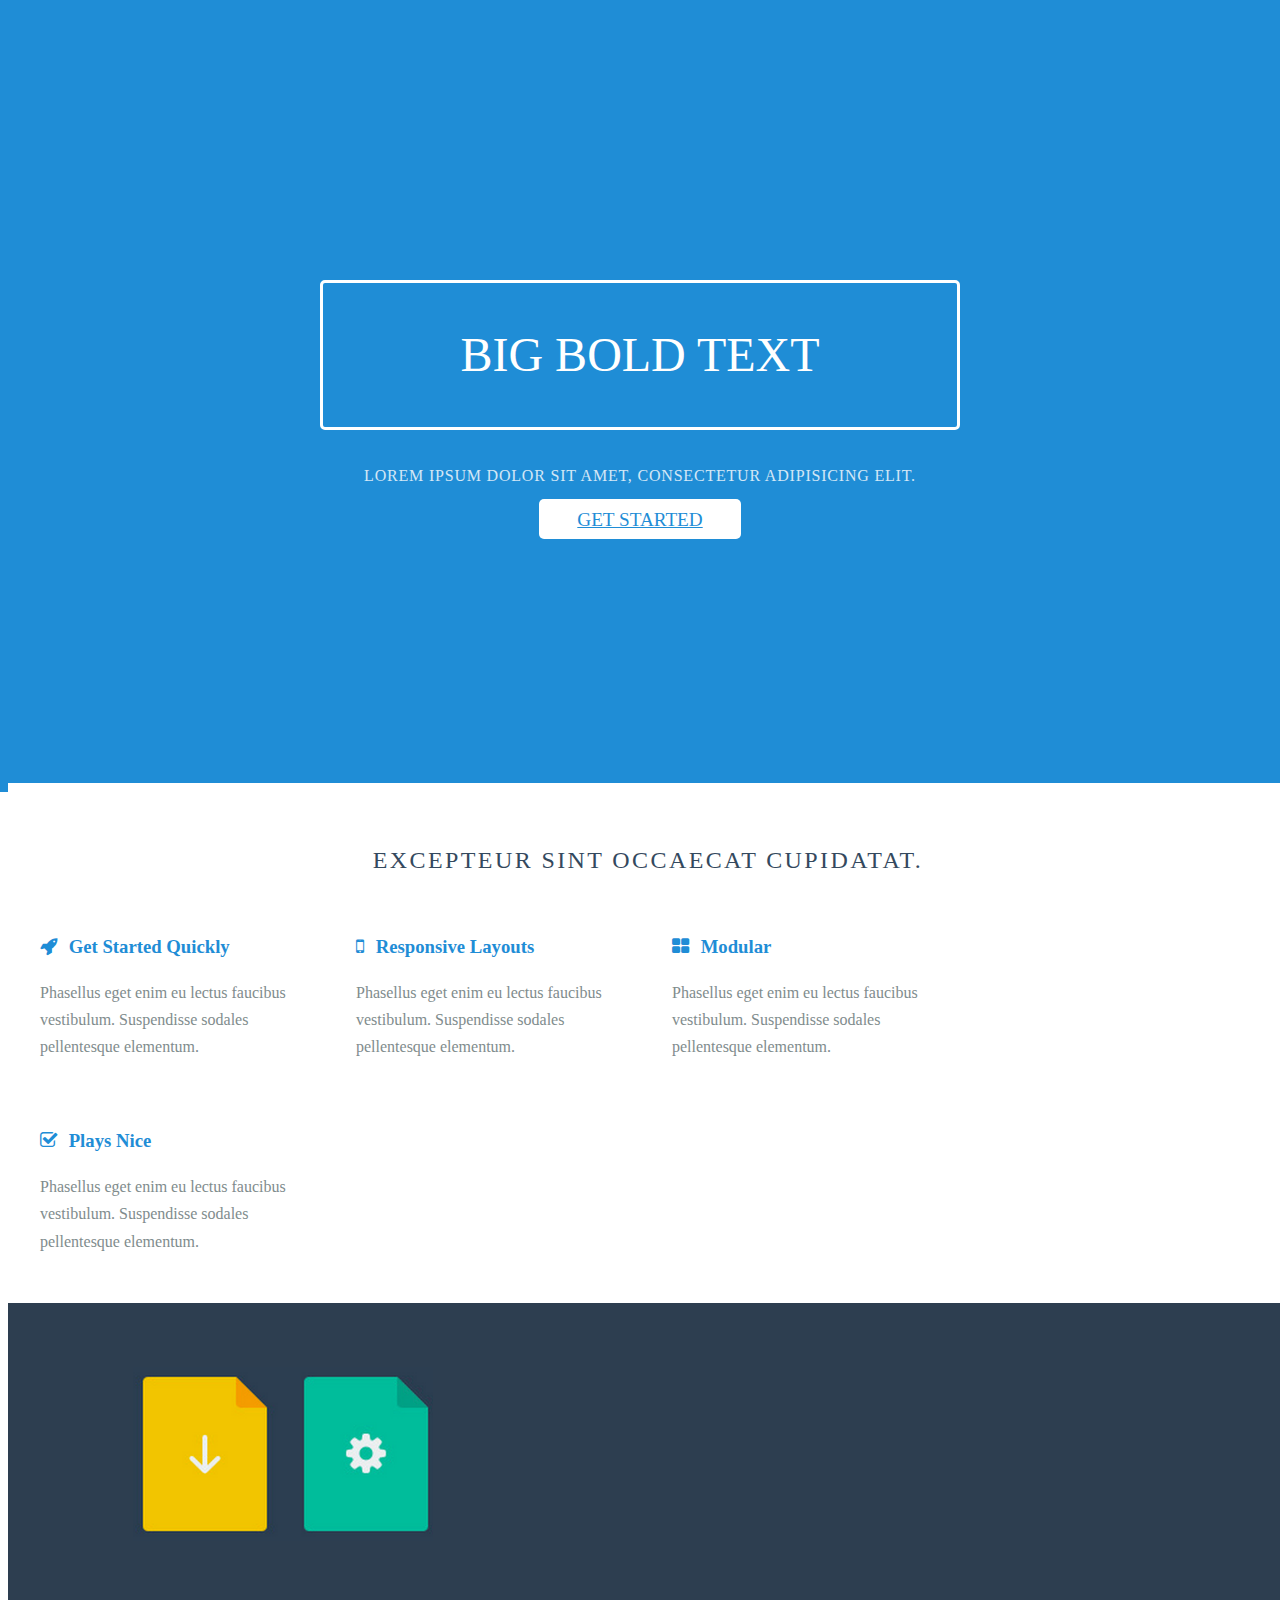
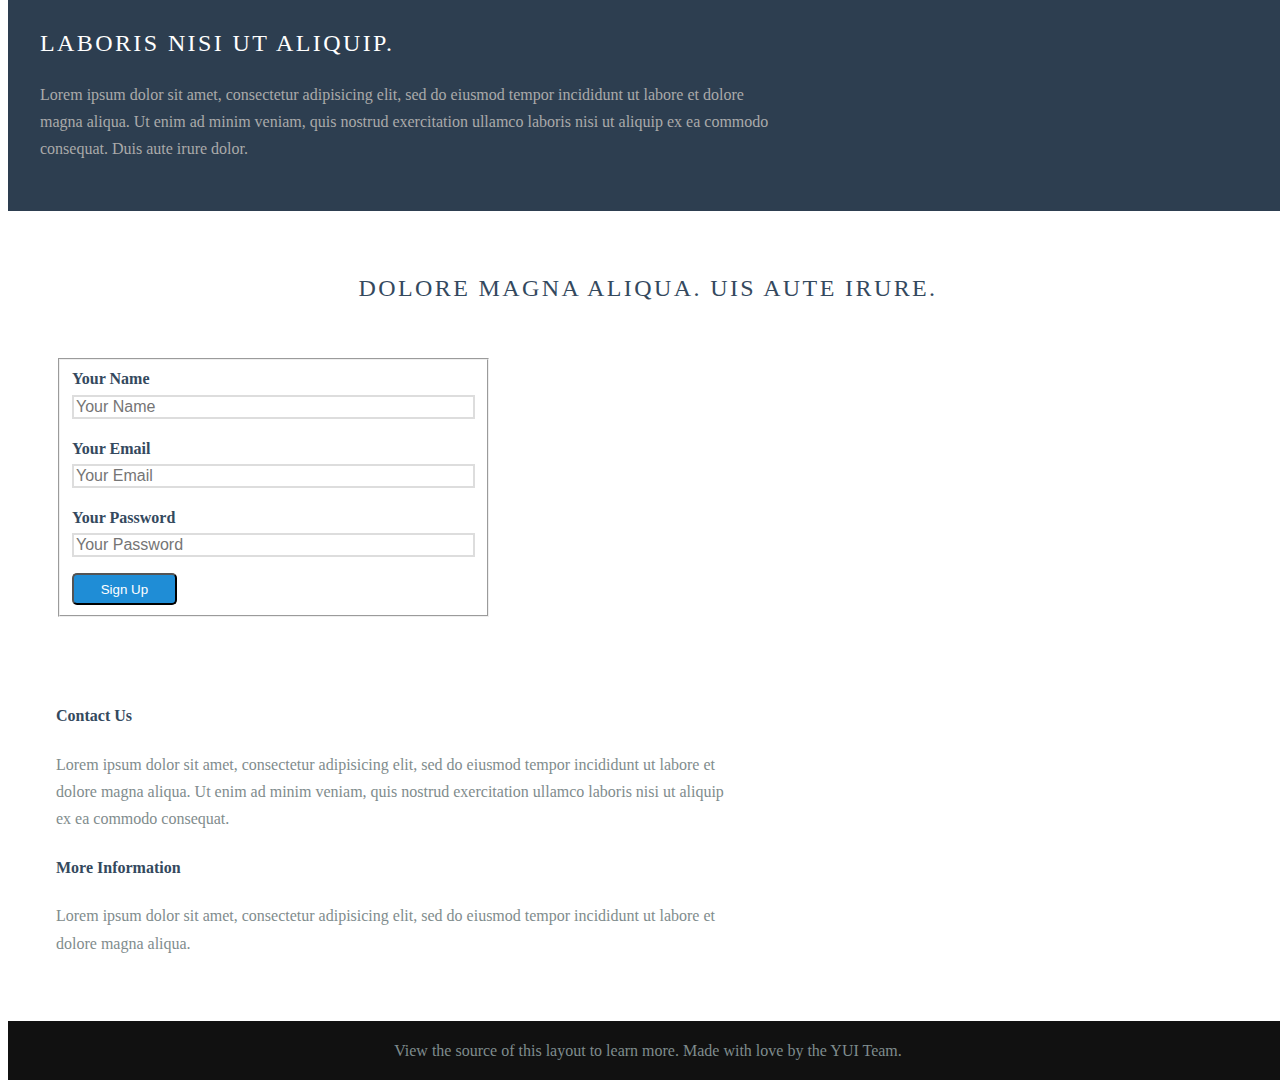
==== assets/index.html @ 555e6433 "serving static site" ====
<!doctype html>
<html lang="en">
<head>
    <meta charset="utf-8">
<meta name="viewport" content="width=device-width, initial-scale=1.0">
<meta name="description" content="A layout example that shows off a responsive product landing page.">

    <title>Landing Page &ndash; Layout Examples &ndash; Pure</title>

    






<link rel="stylesheet" href="http://yui.yahooapis.com/pure/0.4.2/pure.css">



  
    <!--[if lte IE 8]>
        <link rel="stylesheet" href="css/main-grid-old-ie.css">
    <![endif]-->
    <!--[if gt IE 8]><!-->
        <link rel="stylesheet" href="css/main-grid.css">
    <!--<![endif]-->
  

  
    <!--[if lte IE 8]>
        <link rel="stylesheet" href="css/layouts/marketing-old-ie.css">
    <![endif]-->
    <!--[if gt IE 8]><!-->
        <link rel="stylesheet" href="css/layouts/marketing.css">
    <!--<![endif]-->
  



<link rel="stylesheet" href="http://netdna.bootstrapcdn.com/font-awesome/4.0.3/css/font-awesome.css">


    

    

    

</head>
<body>









<div class="header">
    <div class="home-menu pure-menu pure-menu-open pure-menu-horizontal pure-menu-fixed">
        <a class="pure-menu-heading" href="">Your Site</a>

        <ul>
            <li class="pure-menu-selected"><a href="#">Home</a></li>
            <li><a href="#">Tour</a></li>
            <li><a href="#">Sign Up</a></li>
        </ul>
    </div>
</div>

<div class="splash-container">
    <div class="splash">
        <h1 class="splash-head">Big Bold Text</h1>
        <p class="splash-subhead">
            Lorem ipsum dolor sit amet, consectetur adipisicing elit.
        </p>
        <p>
            <a href="http://purecss.io" class="pure-button pure-button-primary">Get Started</a>
        </p>
    </div>
</div>

<div class="content-wrapper">
    <div class="content">
        <h2 class="content-head is-center">Excepteur sint occaecat cupidatat.</h2>

        <div class="pure-g">
            <div class="l-box pure-u-1 pure-u-med-1-2 pure-u-lrg-1-4">

                <h3 class="content-subhead">
                    <i class="fa fa-rocket"></i>
                    Get Started Quickly
                </h3>
                <p>
                    Phasellus eget enim eu lectus faucibus vestibulum. Suspendisse sodales pellentesque elementum.
                </p>
            </div>
            <div class="l-box pure-u-1 pure-u-med-1-2 pure-u-lrg-1-4">
                <h3 class="content-subhead">
                    <i class="fa fa-mobile"></i>
                    Responsive Layouts
                </h3>
                <p>
                    Phasellus eget enim eu lectus faucibus vestibulum. Suspendisse sodales pellentesque elementum.
                </p>
            </div>
            <div class="l-box pure-u-1 pure-u-med-1-2 pure-u-lrg-1-4">
                <h3 class="content-subhead">
                    <i class="fa fa-th-large"></i>
                    Modular
                </h3>
                <p>
                    Phasellus eget enim eu lectus faucibus vestibulum. Suspendisse sodales pellentesque elementum.
                </p>
            </div>
            <div class="l-box pure-u-1 pure-u-med-1-2 pure-u-lrg-1-4">
                <h3 class="content-subhead">
                    <i class="fa fa-check-square-o"></i>
                    Plays Nice
                </h3>
                <p>
                    Phasellus eget enim eu lectus faucibus vestibulum. Suspendisse sodales pellentesque elementum.
                </p>
            </div>
        </div>
    </div>

    <div class="ribbon l-box-lrg pure-g">
        <div class="l-box-lrg is-center pure-u-1 pure-u-med-1-2 pure-u-lrg-2-5">
            <img class="pure-img-responsive" alt="File Icons" width="300" src="img/common/file-icons.png">
        </div>
        <div class="pure-u-1 pure-u-med-1-2 pure-u-lrg-3-5">

            <h2 class="content-head content-head-ribbon">Laboris nisi ut aliquip.</h2>

            <p>
                Lorem ipsum dolor sit amet, consectetur adipisicing elit, sed do eiusmod
                tempor incididunt ut labore et dolore magna aliqua. Ut enim ad minim veniam,
                quis nostrud exercitation ullamco laboris nisi ut aliquip ex ea commodo
                consequat. Duis aute irure dolor.
            </p>
        </div>
    </div>

    <div class="content">
        <h2 class="content-head is-center">Dolore magna aliqua. Uis aute irure.</h2>

        <div class="pure-g">
            <div class="l-box-lrg pure-u-1 pure-u-med-2-5">
                <form class="pure-form pure-form-stacked">
                    <fieldset>

                        <label for="email">Your Name</label>
                        <input id="email" type="text" placeholder="Your Name">


                        <label for="email">Your Email</label>
                        <input id="email" type="email" placeholder="Your Email">

                        <label for="password">Your Password</label>
                        <input id="password" type="password" placeholder="Your Password">

                        <button type="submit" class="pure-button">Sign Up</button>
                    </fieldset>
                </form>
            </div>

            <div class="l-box-lrg pure-u-1 pure-u-med-3-5">
                <h4>Contact Us</h4>
                <p>
                    Lorem ipsum dolor sit amet, consectetur adipisicing elit, sed do eiusmod
                    tempor incididunt ut labore et dolore magna aliqua. Ut enim ad minim veniam,
                    quis nostrud exercitation ullamco laboris nisi ut aliquip ex ea commodo
                    consequat.
                </p>

                <h4>More Information</h4>
                <p>
                    Lorem ipsum dolor sit amet, consectetur adipisicing elit, sed do eiusmod
                    tempor incididunt ut labore et dolore magna aliqua.
                </p>
            </div>
        </div>

    </div>

    <div class="footer l-box is-center">
        View the source of this layout to learn more. Made with love by the YUI Team.
    </div>

</div>

<script src="http://yui.yahooapis.com/3.14.1/build/yui/yui.js"></script>
<script>
YUI().use('node-base', 'node-event-delegate', function (Y) {
    // This just makes sure that the href="#" attached to the <a> elements
    // don't scroll you back up the page.
    Y.one('body').delegate('click', function (e) {
        e.preventDefault();
    }, 'a[href="#"]');
});
</script>





</body>
</html>
---- assets/css/main-grid-old-ie.css ----
.pure-u-sm-1,
.pure-u-sm-1-1,
.pure-u-sm-1-2,
.pure-u-sm-1-3,
.pure-u-sm-2-3,
.pure-u-sm-1-4,
.pure-u-sm-3-4,
.pure-u-sm-1-5,
.pure-u-sm-2-5,
.pure-u-sm-3-5,
.pure-u-sm-4-5,
.pure-u-sm-5-5,
.pure-u-sm-1-6,
.pure-u-sm-5-6,
.pure-u-sm-1-8,
.pure-u-sm-3-8,
.pure-u-sm-5-8,
.pure-u-sm-7-8,
.pure-u-sm-1-12,
.pure-u-sm-5-12,
.pure-u-sm-7-12,
.pure-u-sm-11-12,
.pure-u-sm-1-24,
.pure-u-sm-2-24,
.pure-u-sm-3-24,
.pure-u-sm-4-24,
.pure-u-sm-5-24,
.pure-u-sm-6-24,
.pure-u-sm-7-24,
.pure-u-sm-8-24,
.pure-u-sm-9-24,
.pure-u-sm-10-24,
.pure-u-sm-11-24,
.pure-u-sm-12-24,
.pure-u-sm-13-24,
.pure-u-sm-14-24,
.pure-u-sm-15-24,
.pure-u-sm-16-24,
.pure-u-sm-17-24,
.pure-u-sm-18-24,
.pure-u-sm-19-24,
.pure-u-sm-20-24,
.pure-u-sm-21-24,
.pure-u-sm-22-24,
.pure-u-sm-23-24,
.pure-u-sm-24-24 {
  display: inline-block;
  *display: inline;
  zoom: 1;
  letter-spacing: normal;
  word-spacing: normal;
  vertical-align: top;
  text-rendering: auto;
}

.pure-u-sm-1-24 {
  width: 4.1667%;
  *width: 4.1357%;
}

.pure-u-sm-1-12,
.pure-u-sm-2-24 {
  width: 8.3333%;
  *width: 8.3023%;
}

.pure-u-sm-1-8,
.pure-u-sm-3-24 {
  width: 12.5000%;
  *width: 12.4690%;
}

.pure-u-sm-1-6,
.pure-u-sm-4-24 {
  width: 16.6667%;
  *width: 16.6357%;
}

.pure-u-sm-1-5 {
  width: 20%;
  *width: 19.9690%;
}

.pure-u-sm-5-24 {
  width: 20.8333%;
  *width: 20.8023%;
}

.pure-u-sm-1-4,
.pure-u-sm-6-24 {
  width: 25%;
  *width: 24.9690%;
}

.pure-u-sm-7-24 {
  width: 29.1667%;
  *width: 29.1357%;
}

.pure-u-sm-1-3,
.pure-u-sm-8-24 {
  width: 33.3333%;
  *width: 33.3023%;
}

.pure-u-sm-3-8,
.pure-u-sm-9-24 {
  width: 37.5000%;
  *width: 37.4690%;
}

.pure-u-sm-2-5 {
  width: 40%;
  *width: 39.9690%;
}

.pure-u-sm-5-12,
.pure-u-sm-10-24 {
  width: 41.6667%;
  *width: 41.6357%;
}

.pure-u-sm-11-24 {
  width: 45.8333%;
  *width: 45.8023%;
}

.pure-u-sm-1-2,
.pure-u-sm-12-24 {
  width: 50%;
  *width: 49.9690%;
}

.pure-u-sm-13-24 {
  width: 54.1667%;
  *width: 54.1357%;
}

.pure-u-sm-7-12,
.pure-u-sm-14-24 {
  width: 58.3333%;
  *width: 58.3023%;
}

.pure-u-sm-3-5 {
  width: 60%;
  *width: 59.9690%;
}

.pure-u-sm-5-8,
.pure-u-sm-15-24 {
  width: 62.5000%;
  *width: 62.4690%;
}

.pure-u-sm-2-3,
.pure-u-sm-16-24 {
  width: 66.6667%;
  *width: 66.6357%;
}

.pure-u-sm-17-24 {
  width: 70.8333%;
  *width: 70.8023%;
}

.pure-u-sm-3-4,
.pure-u-sm-18-24 {
  width: 75%;
  *width: 74.9690%;
}

.pure-u-sm-19-24 {
  width: 79.1667%;
  *width: 79.1357%;
}

.pure-u-sm-4-5 {
  width: 80%;
  *width: 79.9690%;
}

.pure-u-sm-5-6,
.pure-u-sm-20-24 {
  width: 83.3333%;
  *width: 83.3023%;
}

.pure-u-sm-7-8,
.pure-u-sm-21-24 {
  width: 87.5000%;
  *width: 87.4690%;
}

.pure-u-sm-11-12,
.pure-u-sm-22-24 {
  width: 91.6667%;
  *width: 91.6357%;
}

.pure-u-sm-23-24 {
  width: 95.8333%;
  *width: 95.8023%;
}

.pure-u-sm-1,
.pure-u-sm-1-1,
.pure-u-sm-5-5,
.pure-u-sm-24-24 {
  width: 100%;
}

.pure-u-med-1,
.pure-u-med-1-1,
.pure-u-med-1-2,
.pure-u-med-1-3,
.pure-u-med-2-3,
.pure-u-med-1-4,
.pure-u-med-3-4,
.pure-u-med-1-5,
.pure-u-med-2-5,
.pure-u-med-3-5,
.pure-u-med-4-5,
.pure-u-med-5-5,
.pure-u-med-1-6,
.pure-u-med-5-6,
.pure-u-med-1-8,
.pure-u-med-3-8,
.pure-u-med-5-8,
.pure-u-med-7-8,
.pure-u-med-1-12,
.pure-u-med-5-12,
.pure-u-med-7-12,
.pure-u-med-11-12,
.pure-u-med-1-24,
.pure-u-med-2-24,
.pure-u-med-3-24,
.pure-u-med-4-24,
.pure-u-med-5-24,
.pure-u-med-6-24,
.pure-u-med-7-24,
.pure-u-med-8-24,
.pure-u-med-9-24,
.pure-u-med-10-24,
.pure-u-med-11-24,
.pure-u-med-12-24,
.pure-u-med-13-24,
.pure-u-med-14-24,
.pure-u-med-15-24,
.pure-u-med-16-24,
.pure-u-med-17-24,
.pure-u-med-18-24,
.pure-u-med-19-24,
.pure-u-med-20-24,
.pure-u-med-21-24,
.pure-u-med-22-24,
.pure-u-med-23-24,
.pure-u-med-24-24 {
  display: inline-block;
  *display: inline;
  zoom: 1;
  letter-spacing: normal;
  word-spacing: normal;
  vertical-align: top;
  text-rendering: auto;
}

.pure-u-med-1-24 {
  width: 4.1667%;
  *width: 4.1357%;
}

.pure-u-med-1-12,
.pure-u-med-2-24 {
  width: 8.3333%;
  *width: 8.3023%;
}

.pure-u-med-1-8,
.pure-u-med-3-24 {
  width: 12.5000%;
  *width: 12.4690%;
}

.pure-u-med-1-6,
.pure-u-med-4-24 {
  width: 16.6667%;
  *width: 16.6357%;
}

.pure-u-med-1-5 {
  width: 20%;
  *width: 19.9690%;
}

.pure-u-med-5-24 {
  width: 20.8333%;
  *width: 20.8023%;
}

.pure-u-med-1-4,
.pure-u-med-6-24 {
  width: 25%;
  *width: 24.9690%;
}

.pure-u-med-7-24 {
  width: 29.1667%;
  *width: 29.1357%;
}

.pure-u-med-1-3,
.pure-u-med-8-24 {
  width: 33.3333%;
  *width: 33.3023%;
}

.pure-u-med-3-8,
.pure-u-med-9-24 {
  width: 37.5000%;
  *width: 37.4690%;
}

.pure-u-med-2-5 {
  width: 40%;
  *width: 39.9690%;
}

.pure-u-med-5-12,
.pure-u-med-10-24 {
  width: 41.6667%;
  *width: 41.6357%;
}

.pure-u-med-11-24 {
  width: 45.8333%;
  *width: 45.8023%;
}

.pure-u-med-1-2,
.pure-u-med-12-24 {
  width: 50%;
  *width: 49.9690%;
}

.pure-u-med-13-24 {
  width: 54.1667%;
  *width: 54.1357%;
}

.pure-u-med-7-12,
.pure-u-med-14-24 {
  width: 58.3333%;
  *width: 58.3023%;
}

.pure-u-med-3-5 {
  width: 60%;
  *width: 59.9690%;
}

.pure-u-med-5-8,
.pure-u-med-15-24 {
  width: 62.5000%;
  *width: 62.4690%;
}

.pure-u-med-2-3,
.pure-u-med-16-24 {
  width: 66.6667%;
  *width: 66.6357%;
}

.pure-u-med-17-24 {
  width: 70.8333%;
  *width: 70.8023%;
}

.pure-u-med-3-4,
.pure-u-med-18-24 {
  width: 75%;
  *width: 74.9690%;
}

.pure-u-med-19-24 {
  width: 79.1667%;
  *width: 79.1357%;
}

.pure-u-med-4-5 {
  width: 80%;
  *width: 79.9690%;
}

.pure-u-med-5-6,
.pure-u-med-20-24 {
  width: 83.3333%;
  *width: 83.3023%;
}

.pure-u-med-7-8,
.pure-u-med-21-24 {
  width: 87.5000%;
  *width: 87.4690%;
}

.pure-u-med-11-12,
.pure-u-med-22-24 {
  width: 91.6667%;
  *width: 91.6357%;
}

.pure-u-med-23-24 {
  width: 95.8333%;
  *width: 95.8023%;
}

.pure-u-med-1,
.pure-u-med-1-1,
.pure-u-med-5-5,
.pure-u-med-24-24 {
  width: 100%;
}

.pure-u-lrg-1,
.pure-u-lrg-1-1,
.pure-u-lrg-1-2,
.pure-u-lrg-1-3,
.pure-u-lrg-2-3,
.pure-u-lrg-1-4,
.pure-u-lrg-3-4,
.pure-u-lrg-1-5,
.pure-u-lrg-2-5,
.pure-u-lrg-3-5,
.pure-u-lrg-4-5,
.pure-u-lrg-5-5,
.pure-u-lrg-1-6,
.pure-u-lrg-5-6,
.pure-u-lrg-1-8,
.pure-u-lrg-3-8,
.pure-u-lrg-5-8,
.pure-u-lrg-7-8,
.pure-u-lrg-1-12,
.pure-u-lrg-5-12,
.pure-u-lrg-7-12,
.pure-u-lrg-11-12,
.pure-u-lrg-1-24,
.pure-u-lrg-2-24,
.pure-u-lrg-3-24,
.pure-u-lrg-4-24,
.pure-u-lrg-5-24,
.pure-u-lrg-6-24,
.pure-u-lrg-7-24,
.pure-u-lrg-8-24,
.pure-u-lrg-9-24,
.pure-u-lrg-10-24,
.pure-u-lrg-11-24,
.pure-u-lrg-12-24,
.pure-u-lrg-13-24,
.pure-u-lrg-14-24,
.pure-u-lrg-15-24,
.pure-u-lrg-16-24,
.pure-u-lrg-17-24,
.pure-u-lrg-18-24,
.pure-u-lrg-19-24,
.pure-u-lrg-20-24,
.pure-u-lrg-21-24,
.pure-u-lrg-22-24,
.pure-u-lrg-23-24,
.pure-u-lrg-24-24 {
  display: inline-block;
  *display: inline;
  zoom: 1;
  letter-spacing: normal;
  word-spacing: normal;
  vertical-align: top;
  text-rendering: auto;
}

.pure-u-lrg-1-24 {
  width: 4.1667%;
  *width: 4.1357%;
}

.pure-u-lrg-1-12,
.pure-u-lrg-2-24 {
  width: 8.3333%;
  *width: 8.3023%;
}

.pure-u-lrg-1-8,
.pure-u-lrg-3-24 {
  width: 12.5000%;
  *width: 12.4690%;
}

.pure-u-lrg-1-6,
.pure-u-lrg-4-24 {
  width: 16.6667%;
  *width: 16.6357%;
}

.pure-u-lrg-1-5 {
  width: 20%;
  *width: 19.9690%;
}

.pure-u-lrg-5-24 {
  width: 20.8333%;
  *width: 20.8023%;
}

.pure-u-lrg-1-4,
.pure-u-lrg-6-24 {
  width: 25%;
  *width: 24.9690%;
}

.pure-u-lrg-7-24 {
  width: 29.1667%;
  *width: 29.1357%;
}

.pure-u-lrg-1-3,
.pure-u-lrg-8-24 {
  width: 33.3333%;
  *width: 33.3023%;
}

.pure-u-lrg-3-8,
.pure-u-lrg-9-24 {
  width: 37.5000%;
  *width: 37.4690%;
}

.pure-u-lrg-2-5 {
  width: 40%;
  *width: 39.9690%;
}

.pure-u-lrg-5-12,
.pure-u-lrg-10-24 {
  width: 41.6667%;
  *width: 41.6357%;
}

.pure-u-lrg-11-24 {
  width: 45.8333%;
  *width: 45.8023%;
}

.pure-u-lrg-1-2,
.pure-u-lrg-12-24 {
  width: 50%;
  *width: 49.9690%;
}

.pure-u-lrg-13-24 {
  width: 54.1667%;
  *width: 54.1357%;
}

.pure-u-lrg-7-12,
.pure-u-lrg-14-24 {
  width: 58.3333%;
  *width: 58.3023%;
}

.pure-u-lrg-3-5 {
  width: 60%;
  *width: 59.9690%;
}

.pure-u-lrg-5-8,
.pure-u-lrg-15-24 {
  width: 62.5000%;
  *width: 62.4690%;
}

.pure-u-lrg-2-3,
.pure-u-lrg-16-24 {
  width: 66.6667%;
  *width: 66.6357%;
}

.pure-u-lrg-17-24 {
  width: 70.8333%;
  *width: 70.8023%;
}

.pure-u-lrg-3-4,
.pure-u-lrg-18-24 {
  width: 75%;
  *width: 74.9690%;
}

.pure-u-lrg-19-24 {
  width: 79.1667%;
  *width: 79.1357%;
}

.pure-u-lrg-4-5 {
  width: 80%;
  *width: 79.9690%;
}

.pure-u-lrg-5-6,
.pure-u-lrg-20-24 {
  width: 83.3333%;
  *width: 83.3023%;
}

.pure-u-lrg-7-8,
.pure-u-lrg-21-24 {
  width: 87.5000%;
  *width: 87.4690%;
}

.pure-u-lrg-11-12,
.pure-u-lrg-22-24 {
  width: 91.6667%;
  *width: 91.6357%;
}

.pure-u-lrg-23-24 {
  width: 95.8333%;
  *width: 95.8023%;
}

.pure-u-lrg-1,
.pure-u-lrg-1-1,
.pure-u-lrg-5-5,
.pure-u-lrg-24-24 {
  width: 100%;
}
---- assets/css/main-grid.css ----
@media screen and (min-width: 35.5em) {
    .pure-u-sm-1,
    .pure-u-sm-1-1,
    .pure-u-sm-1-2,
    .pure-u-sm-1-3,
    .pure-u-sm-2-3,
    .pure-u-sm-1-4,
    .pure-u-sm-3-4,
    .pure-u-sm-1-5,
    .pure-u-sm-2-5,
    .pure-u-sm-3-5,
    .pure-u-sm-4-5,
    .pure-u-sm-5-5,
    .pure-u-sm-1-6,
    .pure-u-sm-5-6,
    .pure-u-sm-1-8,
    .pure-u-sm-3-8,
    .pure-u-sm-5-8,
    .pure-u-sm-7-8,
    .pure-u-sm-1-12,
    .pure-u-sm-5-12,
    .pure-u-sm-7-12,
    .pure-u-sm-11-12,
    .pure-u-sm-1-24,
    .pure-u-sm-2-24,
    .pure-u-sm-3-24,
    .pure-u-sm-4-24,
    .pure-u-sm-5-24,
    .pure-u-sm-6-24,
    .pure-u-sm-7-24,
    .pure-u-sm-8-24,
    .pure-u-sm-9-24,
    .pure-u-sm-10-24,
    .pure-u-sm-11-24,
    .pure-u-sm-12-24,
    .pure-u-sm-13-24,
    .pure-u-sm-14-24,
    .pure-u-sm-15-24,
    .pure-u-sm-16-24,
    .pure-u-sm-17-24,
    .pure-u-sm-18-24,
    .pure-u-sm-19-24,
    .pure-u-sm-20-24,
    .pure-u-sm-21-24,
    .pure-u-sm-22-24,
    .pure-u-sm-23-24,
    .pure-u-sm-24-24 {
        display: inline-block;
        *display: inline;
        zoom: 1;
        letter-spacing: normal;
        word-spacing: normal;
        vertical-align: top;
        text-rendering: auto;
    }

    .pure-u-sm-1-24 {
        width: 4.1667%;
        *width: 4.1357%;
    }

    .pure-u-sm-1-12,
    .pure-u-sm-2-24 {
        width: 8.3333%;
        *width: 8.3023%;
    }

    .pure-u-sm-1-8,
    .pure-u-sm-3-24 {
        width: 12.5000%;
        *width: 12.4690%;
    }

    .pure-u-sm-1-6,
    .pure-u-sm-4-24 {
        width: 16.6667%;
        *width: 16.6357%;
    }

    .pure-u-sm-1-5 {
        width: 20%;
        *width: 19.9690%;
    }

    .pure-u-sm-5-24 {
        width: 20.8333%;
        *width: 20.8023%;
    }

    .pure-u-sm-1-4,
    .pure-u-sm-6-24 {
        width: 25%;
        *width: 24.9690%;
    }

    .pure-u-sm-7-24 {
        width: 29.1667%;
        *width: 29.1357%;
    }

    .pure-u-sm-1-3,
    .pure-u-sm-8-24 {
        width: 33.3333%;
        *width: 33.3023%;
    }

    .pure-u-sm-3-8,
    .pure-u-sm-9-24 {
        width: 37.5000%;
        *width: 37.4690%;
    }

    .pure-u-sm-2-5 {
        width: 40%;
        *width: 39.9690%;
    }

    .pure-u-sm-5-12,
    .pure-u-sm-10-24 {
        width: 41.6667%;
        *width: 41.6357%;
    }

    .pure-u-sm-11-24 {
        width: 45.8333%;
        *width: 45.8023%;
    }

    .pure-u-sm-1-2,
    .pure-u-sm-12-24 {
        width: 50%;
        *width: 49.9690%;
    }

    .pure-u-sm-13-24 {
        width: 54.1667%;
        *width: 54.1357%;
    }

    .pure-u-sm-7-12,
    .pure-u-sm-14-24 {
        width: 58.3333%;
        *width: 58.3023%;
    }

    .pure-u-sm-3-5 {
        width: 60%;
        *width: 59.9690%;
    }

    .pure-u-sm-5-8,
    .pure-u-sm-15-24 {
        width: 62.5000%;
        *width: 62.4690%;
    }

    .pure-u-sm-2-3,
    .pure-u-sm-16-24 {
        width: 66.6667%;
        *width: 66.6357%;
    }

    .pure-u-sm-17-24 {
        width: 70.8333%;
        *width: 70.8023%;
    }

    .pure-u-sm-3-4,
    .pure-u-sm-18-24 {
        width: 75%;
        *width: 74.9690%;
    }

    .pure-u-sm-19-24 {
        width: 79.1667%;
        *width: 79.1357%;
    }

    .pure-u-sm-4-5 {
        width: 80%;
        *width: 79.9690%;
    }

    .pure-u-sm-5-6,
    .pure-u-sm-20-24 {
        width: 83.3333%;
        *width: 83.3023%;
    }

    .pure-u-sm-7-8,
    .pure-u-sm-21-24 {
        width: 87.5000%;
        *width: 87.4690%;
    }

    .pure-u-sm-11-12,
    .pure-u-sm-22-24 {
        width: 91.6667%;
        *width: 91.6357%;
    }

    .pure-u-sm-23-24 {
        width: 95.8333%;
        *width: 95.8023%;
    }

    .pure-u-sm-1,
    .pure-u-sm-1-1,
    .pure-u-sm-5-5,
    .pure-u-sm-24-24 {
        width: 100%;
    }
}

@media screen and (min-width: 48em) {
    .pure-u-med-1,
    .pure-u-med-1-1,
    .pure-u-med-1-2,
    .pure-u-med-1-3,
    .pure-u-med-2-3,
    .pure-u-med-1-4,
    .pure-u-med-3-4,
    .pure-u-med-1-5,
    .pure-u-med-2-5,
    .pure-u-med-3-5,
    .pure-u-med-4-5,
    .pure-u-med-5-5,
    .pure-u-med-1-6,
    .pure-u-med-5-6,
    .pure-u-med-1-8,
    .pure-u-med-3-8,
    .pure-u-med-5-8,
    .pure-u-med-7-8,
    .pure-u-med-1-12,
    .pure-u-med-5-12,
    .pure-u-med-7-12,
    .pure-u-med-11-12,
    .pure-u-med-1-24,
    .pure-u-med-2-24,
    .pure-u-med-3-24,
    .pure-u-med-4-24,
    .pure-u-med-5-24,
    .pure-u-med-6-24,
    .pure-u-med-7-24,
    .pure-u-med-8-24,
    .pure-u-med-9-24,
    .pure-u-med-10-24,
    .pure-u-med-11-24,
    .pure-u-med-12-24,
    .pure-u-med-13-24,
    .pure-u-med-14-24,
    .pure-u-med-15-24,
    .pure-u-med-16-24,
    .pure-u-med-17-24,
    .pure-u-med-18-24,
    .pure-u-med-19-24,
    .pure-u-med-20-24,
    .pure-u-med-21-24,
    .pure-u-med-22-24,
    .pure-u-med-23-24,
    .pure-u-med-24-24 {
        display: inline-block;
        *display: inline;
        zoom: 1;
        letter-spacing: normal;
        word-spacing: normal;
        vertical-align: top;
        text-rendering: auto;
    }

    .pure-u-med-1-24 {
        width: 4.1667%;
        *width: 4.1357%;
    }

    .pure-u-med-1-12,
    .pure-u-med-2-24 {
        width: 8.3333%;
        *width: 8.3023%;
    }

    .pure-u-med-1-8,
    .pure-u-med-3-24 {
        width: 12.5000%;
        *width: 12.4690%;
    }

    .pure-u-med-1-6,
    .pure-u-med-4-24 {
        width: 16.6667%;
        *width: 16.6357%;
    }

    .pure-u-med-1-5 {
        width: 20%;
        *width: 19.9690%;
    }

    .pure-u-med-5-24 {
        width: 20.8333%;
        *width: 20.8023%;
    }

    .pure-u-med-1-4,
    .pure-u-med-6-24 {
        width: 25%;
        *width: 24.9690%;
    }

    .pure-u-med-7-24 {
        width: 29.1667%;
        *width: 29.1357%;
    }

    .pure-u-med-1-3,
    .pure-u-med-8-24 {
        width: 33.3333%;
        *width: 33.3023%;
    }

    .pure-u-med-3-8,
    .pure-u-med-9-24 {
        width: 37.5000%;
        *width: 37.4690%;
    }

    .pure-u-med-2-5 {
        width: 40%;
        *width: 39.9690%;
    }

    .pure-u-med-5-12,
    .pure-u-med-10-24 {
        width: 41.6667%;
        *width: 41.6357%;
    }

    .pure-u-med-11-24 {
        width: 45.8333%;
        *width: 45.8023%;
    }

    .pure-u-med-1-2,
    .pure-u-med-12-24 {
        width: 50%;
        *width: 49.9690%;
    }

    .pure-u-med-13-24 {
        width: 54.1667%;
        *width: 54.1357%;
    }

    .pure-u-med-7-12,
    .pure-u-med-14-24 {
        width: 58.3333%;
        *width: 58.3023%;
    }

    .pure-u-med-3-5 {
        width: 60%;
        *width: 59.9690%;
    }

    .pure-u-med-5-8,
    .pure-u-med-15-24 {
        width: 62.5000%;
        *width: 62.4690%;
    }

    .pure-u-med-2-3,
    .pure-u-med-16-24 {
        width: 66.6667%;
        *width: 66.6357%;
    }

    .pure-u-med-17-24 {
        width: 70.8333%;
        *width: 70.8023%;
    }

    .pure-u-med-3-4,
    .pure-u-med-18-24 {
        width: 75%;
        *width: 74.9690%;
    }

    .pure-u-med-19-24 {
        width: 79.1667%;
        *width: 79.1357%;
    }

    .pure-u-med-4-5 {
        width: 80%;
        *width: 79.9690%;
    }

    .pure-u-med-5-6,
    .pure-u-med-20-24 {
        width: 83.3333%;
        *width: 83.3023%;
    }

    .pure-u-med-7-8,
    .pure-u-med-21-24 {
        width: 87.5000%;
        *width: 87.4690%;
    }

    .pure-u-med-11-12,
    .pure-u-med-22-24 {
        width: 91.6667%;
        *width: 91.6357%;
    }

    .pure-u-med-23-24 {
        width: 95.8333%;
        *width: 95.8023%;
    }

    .pure-u-med-1,
    .pure-u-med-1-1,
    .pure-u-med-5-5,
    .pure-u-med-24-24 {
        width: 100%;
    }
}

@media screen and (min-width: 58em) {
    .pure-u-lrg-1,
    .pure-u-lrg-1-1,
    .pure-u-lrg-1-2,
    .pure-u-lrg-1-3,
    .pure-u-lrg-2-3,
    .pure-u-lrg-1-4,
    .pure-u-lrg-3-4,
    .pure-u-lrg-1-5,
    .pure-u-lrg-2-5,
    .pure-u-lrg-3-5,
    .pure-u-lrg-4-5,
    .pure-u-lrg-5-5,
    .pure-u-lrg-1-6,
    .pure-u-lrg-5-6,
    .pure-u-lrg-1-8,
    .pure-u-lrg-3-8,
    .pure-u-lrg-5-8,
    .pure-u-lrg-7-8,
    .pure-u-lrg-1-12,
    .pure-u-lrg-5-12,
    .pure-u-lrg-7-12,
    .pure-u-lrg-11-12,
    .pure-u-lrg-1-24,
    .pure-u-lrg-2-24,
    .pure-u-lrg-3-24,
    .pure-u-lrg-4-24,
    .pure-u-lrg-5-24,
    .pure-u-lrg-6-24,
    .pure-u-lrg-7-24,
    .pure-u-lrg-8-24,
    .pure-u-lrg-9-24,
    .pure-u-lrg-10-24,
    .pure-u-lrg-11-24,
    .pure-u-lrg-12-24,
    .pure-u-lrg-13-24,
    .pure-u-lrg-14-24,
    .pure-u-lrg-15-24,
    .pure-u-lrg-16-24,
    .pure-u-lrg-17-24,
    .pure-u-lrg-18-24,
    .pure-u-lrg-19-24,
    .pure-u-lrg-20-24,
    .pure-u-lrg-21-24,
    .pure-u-lrg-22-24,
    .pure-u-lrg-23-24,
    .pure-u-lrg-24-24 {
        display: inline-block;
        *display: inline;
        zoom: 1;
        letter-spacing: normal;
        word-spacing: normal;
        vertical-align: top;
        text-rendering: auto;
    }

    .pure-u-lrg-1-24 {
        width: 4.1667%;
        *width: 4.1357%;
    }

    .pure-u-lrg-1-12,
    .pure-u-lrg-2-24 {
        width: 8.3333%;
        *width: 8.3023%;
    }

    .pure-u-lrg-1-8,
    .pure-u-lrg-3-24 {
        width: 12.5000%;
        *width: 12.4690%;
    }

    .pure-u-lrg-1-6,
    .pure-u-lrg-4-24 {
        width: 16.6667%;
        *width: 16.6357%;
    }

    .pure-u-lrg-1-5 {
        width: 20%;
        *width: 19.9690%;
    }

    .pure-u-lrg-5-24 {
        width: 20.8333%;
        *width: 20.8023%;
    }

    .pure-u-lrg-1-4,
    .pure-u-lrg-6-24 {
        width: 25%;
        *width: 24.9690%;
    }

    .pure-u-lrg-7-24 {
        width: 29.1667%;
        *width: 29.1357%;
    }

    .pure-u-lrg-1-3,
    .pure-u-lrg-8-24 {
        width: 33.3333%;
        *width: 33.3023%;
    }

    .pure-u-lrg-3-8,
    .pure-u-lrg-9-24 {
        width: 37.5000%;
        *width: 37.4690%;
    }

    .pure-u-lrg-2-5 {
        width: 40%;
        *width: 39.9690%;
    }

    .pure-u-lrg-5-12,
    .pure-u-lrg-10-24 {
        width: 41.6667%;
        *width: 41.6357%;
    }

    .pure-u-lrg-11-24 {
        width: 45.8333%;
        *width: 45.8023%;
    }

    .pure-u-lrg-1-2,
    .pure-u-lrg-12-24 {
        width: 50%;
        *width: 49.9690%;
    }

    .pure-u-lrg-13-24 {
        width: 54.1667%;
        *width: 54.1357%;
    }

    .pure-u-lrg-7-12,
    .pure-u-lrg-14-24 {
        width: 58.3333%;
        *width: 58.3023%;
    }

    .pure-u-lrg-3-5 {
        width: 60%;
        *width: 59.9690%;
    }

    .pure-u-lrg-5-8,
    .pure-u-lrg-15-24 {
        width: 62.5000%;
        *width: 62.4690%;
    }

    .pure-u-lrg-2-3,
    .pure-u-lrg-16-24 {
        width: 66.6667%;
        *width: 66.6357%;
    }

    .pure-u-lrg-17-24 {
        width: 70.8333%;
        *width: 70.8023%;
    }

    .pure-u-lrg-3-4,
    .pure-u-lrg-18-24 {
        width: 75%;
        *width: 74.9690%;
    }

    .pure-u-lrg-19-24 {
        width: 79.1667%;
        *width: 79.1357%;
    }

    .pure-u-lrg-4-5 {
        width: 80%;
        *width: 79.9690%;
    }

    .pure-u-lrg-5-6,
    .pure-u-lrg-20-24 {
        width: 83.3333%;
        *width: 83.3023%;
    }

    .pure-u-lrg-7-8,
    .pure-u-lrg-21-24 {
        width: 87.5000%;
        *width: 87.4690%;
    }

    .pure-u-lrg-11-12,
    .pure-u-lrg-22-24 {
        width: 91.6667%;
        *width: 91.6357%;
    }

    .pure-u-lrg-23-24 {
        width: 95.8333%;
        *width: 95.8023%;
    }

    .pure-u-lrg-1,
    .pure-u-lrg-1-1,
    .pure-u-lrg-5-5,
    .pure-u-lrg-24-24 {
        width: 100%;
    }
}

@media screen and (min-width: 75em) {
    .pure-u-xl-1,
    .pure-u-xl-1-1,
    .pure-u-xl-1-2,
    .pure-u-xl-1-3,
    .pure-u-xl-2-3,
    .pure-u-xl-1-4,
    .pure-u-xl-3-4,
    .pure-u-xl-1-5,
    .pure-u-xl-2-5,
    .pure-u-xl-3-5,
    .pure-u-xl-4-5,
    .pure-u-xl-5-5,
    .pure-u-xl-1-6,
    .pure-u-xl-5-6,
    .pure-u-xl-1-8,
    .pure-u-xl-3-8,
    .pure-u-xl-5-8,
    .pure-u-xl-7-8,
    .pure-u-xl-1-12,
    .pure-u-xl-5-12,
    .pure-u-xl-7-12,
    .pure-u-xl-11-12,
    .pure-u-xl-1-24,
    .pure-u-xl-2-24,
    .pure-u-xl-3-24,
    .pure-u-xl-4-24,
    .pure-u-xl-5-24,
    .pure-u-xl-6-24,
    .pure-u-xl-7-24,
    .pure-u-xl-8-24,
    .pure-u-xl-9-24,
    .pure-u-xl-10-24,
    .pure-u-xl-11-24,
    .pure-u-xl-12-24,
    .pure-u-xl-13-24,
    .pure-u-xl-14-24,
    .pure-u-xl-15-24,
    .pure-u-xl-16-24,
    .pure-u-xl-17-24,
    .pure-u-xl-18-24,
    .pure-u-xl-19-24,
    .pure-u-xl-20-24,
    .pure-u-xl-21-24,
    .pure-u-xl-22-24,
    .pure-u-xl-23-24,
    .pure-u-xl-24-24 {
        display: inline-block;
        *display: inline;
        zoom: 1;
        letter-spacing: normal;
        word-spacing: normal;
        vertical-align: top;
        text-rendering: auto;
    }

    .pure-u-xl-1-24 {
        width: 4.1667%;
        *width: 4.1357%;
    }

    .pure-u-xl-1-12,
    .pure-u-xl-2-24 {
        width: 8.3333%;
        *width: 8.3023%;
    }

    .pure-u-xl-1-8,
    .pure-u-xl-3-24 {
        width: 12.5000%;
        *width: 12.4690%;
    }

    .pure-u-xl-1-6,
    .pure-u-xl-4-24 {
        width: 16.6667%;
        *width: 16.6357%;
    }

    .pure-u-xl-1-5 {
        width: 20%;
        *width: 19.9690%;
    }

    .pure-u-xl-5-24 {
        width: 20.8333%;
        *width: 20.8023%;
    }

    .pure-u-xl-1-4,
    .pure-u-xl-6-24 {
        width: 25%;
        *width: 24.9690%;
    }

    .pure-u-xl-7-24 {
        width: 29.1667%;
        *width: 29.1357%;
    }

    .pure-u-xl-1-3,
    .pure-u-xl-8-24 {
        width: 33.3333%;
        *width: 33.3023%;
    }

    .pure-u-xl-3-8,
    .pure-u-xl-9-24 {
        width: 37.5000%;
        *width: 37.4690%;
    }

    .pure-u-xl-2-5 {
        width: 40%;
        *width: 39.9690%;
    }

    .pure-u-xl-5-12,
    .pure-u-xl-10-24 {
        width: 41.6667%;
        *width: 41.6357%;
    }

    .pure-u-xl-11-24 {
        width: 45.8333%;
        *width: 45.8023%;
    }

    .pure-u-xl-1-2,
    .pure-u-xl-12-24 {
        width: 50%;
        *width: 49.9690%;
    }

    .pure-u-xl-13-24 {
        width: 54.1667%;
        *width: 54.1357%;
    }

    .pure-u-xl-7-12,
    .pure-u-xl-14-24 {
        width: 58.3333%;
        *width: 58.3023%;
    }

    .pure-u-xl-3-5 {
        width: 60%;
        *width: 59.9690%;
    }

    .pure-u-xl-5-8,
    .pure-u-xl-15-24 {
        width: 62.5000%;
        *width: 62.4690%;
    }

    .pure-u-xl-2-3,
    .pure-u-xl-16-24 {
        width: 66.6667%;
        *width: 66.6357%;
    }

    .pure-u-xl-17-24 {
        width: 70.8333%;
        *width: 70.8023%;
    }

    .pure-u-xl-3-4,
    .pure-u-xl-18-24 {
        width: 75%;
        *width: 74.9690%;
    }

    .pure-u-xl-19-24 {
        width: 79.1667%;
        *width: 79.1357%;
    }

    .pure-u-xl-4-5 {
        width: 80%;
        *width: 79.9690%;
    }

    .pure-u-xl-5-6,
    .pure-u-xl-20-24 {
        width: 83.3333%;
        *width: 83.3023%;
    }

    .pure-u-xl-7-8,
    .pure-u-xl-21-24 {
        width: 87.5000%;
        *width: 87.4690%;
    }

    .pure-u-xl-11-12,
    .pure-u-xl-22-24 {
        width: 91.6667%;
        *width: 91.6357%;
    }

    .pure-u-xl-23-24 {
        width: 95.8333%;
        *width: 95.8023%;
    }

    .pure-u-xl-1,
    .pure-u-xl-1-1,
    .pure-u-xl-5-5,
    .pure-u-xl-24-24 {
        width: 100%;
    }
}
---- assets/css/layouts/marketing-old-ie.css ----
* {
  -webkit-box-sizing: border-box;
  -moz-box-sizing: border-box;
  box-sizing: border-box;
}

/*
 * -- BASE STYLES --
 * Most of these are inherited from Base, but I want to change a few.
 */

body {
  line-height: 1.7em;
  color: #7f8c8d;
  font-size: 13px;
}

h1,
h2,
h3,
h4,
h5,
h6,
label {
  color: #34495e;
}

.pure-img-responsive {
  max-width: 100%;
  height: auto;
}

/*
 * -- LAYOUT STYLES --
 * These are some useful classes which I will need
 */

.l-box {
  padding: 1em;
}

.l-box-lrg {
  padding: 2em;
  border-bottom: 1px solid rgba(0,0,0,0.1);
}

.is-center {
  text-align: center;
}

/*
 * -- PURE FORM STYLES --
 * Style the form inputs and labels
 */

.pure-form label {
  margin: 1em 0 0;
  font-weight: bold;
  font-size: 100%;
}

.pure-form input[type] {
  border: 2px solid #ddd;
  box-shadow: none;
  font-size: 100%;
  width: 100%;
  margin-bottom: 1em;
}

/*
 * -- PURE BUTTON STYLES --
 * I want my pure-button elements to look a little different
 */

.pure-button {
  background-color: #1f8dd6;
  color: white;
  padding: 0.5em 2em;
  border-radius: 5px;
}

a.pure-button-primary {
  background: white;
  color: #1f8dd6;
  border-radius: 5px;
  font-size: 120%;
}

/*
 * -- MENU STYLES --
 * I want to customize how my .pure-menu looks at the top of the page
 */

.home-menu {
  padding: 0.5em;
  text-align: center;
  box-shadow: 0 1px 1px rgba(0,0,0, 0.10);
}

.home-menu.pure-menu-open {
  background: #2d3e50;
}

.pure-menu.pure-menu-open.pure-menu-fixed {
  /* Fixed menus normally have a border at the bottom. */
  border-bottom: none;
  /* I need a higher z-index here because of the scroll-over effect. */
  z-index: 4;
}

.home-menu .pure-menu-heading {
  color: white;
  font-weight: 400;
  font-size: 120%;
}

.home-menu .pure-menu-selected a {
  color: white;
}

.home-menu a {
  color: #6FBEF3;
}

.home-menu li a:hover,
.home-menu li a:focus {
  background: none;
  border: none;
  color: #AECFE5;
}

/*
 * -- SPLASH STYLES --
 * This is the blue top section that appears on the page.
 */

.splash-container {
  background: #1f8dd6;
  z-index: 1;
  overflow: hidden;
  /* The following styles are required for the "scroll-over" effect */
  width: 100%;
  height: 88%;
  top: 0;
  left: 0;
  position: fixed !important;
}

.splash {
  /* absolute center .splash within .splash-container */
  width: 80%;
  height: 50%;
  margin: auto;
  position: absolute;
  top: 100px;
  left: 0;
  bottom: 0;
  right: 0;
  text-align: center;
  text-transform: uppercase;
}

/* This is the main heading that appears on the blue section */

.splash-head {
  font-size: 20px;
  font-weight: bold;
  color: white;
  border: 3px solid white;
  padding: 1em 1.6em;
  font-weight: 100;
  border-radius: 5px;
  line-height: 1em;
}

/* This is the subheading that appears on the blue section */

.splash-subhead {
  color: white;
  letter-spacing: 0.05em;
  opacity: 0.8;
}

/*
 * -- CONTENT STYLES --
 * This represents the content area (everything below the blue section)
 */

.content-wrapper {
  /* These styles are required for the "scroll-over" effect */
  position: absolute;
  top: 87%;
  width: 100%;
  min-height: 12%;
  z-index: 2;
  background: white;
}

/* This is the class used for the main content headers (<h2>) */

.content-head {
  font-weight: 400;
  text-transform: uppercase;
  letter-spacing: 0.1em;
  margin: 2em 0 1em;
}

/* This is a modifier class used when the content-head is inside a ribbon */

.content-head-ribbon {
  color: white;
}

/* This is the class used for the content sub-headers (<h3>) */

.content-subhead {
  color: #1f8dd6;
}

.content-subhead i {
  margin-right: 7px;
}

/* This is the class used for the dark-background areas. */

.ribbon {
  background: #2d3e50;
  color: #aaa;
}

/* This is the class used for the footer */

.footer {
  background: #111;
}

/*
 * -- TABLET (AND UP) MEDIA QUERIES --
 * On tablets and other medium-sized devices, we want to customize some
 * of the mobile styles.
 */

/* We increase the body font size */

body {
  font-size: 16px;
}

/* We want to give the content area some more padding */

.content {
  padding: 1em;
}

/* We can align the menu header to the left, but float the
    menu items to the right. */

.home-menu {
  text-align: left;
}

.home-menu ul {
  float: right;
}

/* We increase the height of the splash-container */

/*    .splash-container {
        height: 500px;
    }*/

/* We decrease the width of the .splash, since we have more width
    to work with */

.splash {
  width: 50%;
  height: 50%;
}

.splash-head {
  font-size: 250%;
}

/* We remove the border-separator assigned to .l-box-lrg */

.l-box-lrg {
  border: none;
}

/*
 * -- DESKTOP (AND UP) MEDIA QUERIES --
 * On desktops and other large devices, we want to over-ride some
 * of the mobile and tablet styles.
 */
---- assets/css/layouts/marketing.css ----
* {
    -webkit-box-sizing: border-box;
    -moz-box-sizing: border-box;
    box-sizing: border-box;
}

/*
 * -- BASE STYLES --
 * Most of these are inherited from Base, but I want to change a few.
 */
body {
    line-height: 1.7em;
    color: #7f8c8d;
    font-size: 13px;
}

h1,
h2,
h3,
h4,
h5,
h6,
label {
    color: #34495e;
}

.pure-img-responsive {
    max-width: 100%;
    height: auto;
}

/*
 * -- LAYOUT STYLES --
 * These are some useful classes which I will need
 */
.l-box {
    padding: 1em;
}

.l-box-lrg {
    padding: 2em;
    border-bottom: 1px solid rgba(0,0,0,0.1);
}

.is-center {
    text-align: center;
}



/*
 * -- PURE FORM STYLES --
 * Style the form inputs and labels
 */
.pure-form label {
    margin: 1em 0 0;
    font-weight: bold;
    font-size: 100%;
}

.pure-form input[type] {
    border: 2px solid #ddd;
    box-shadow: none;
    font-size: 100%;
    width: 100%;
    margin-bottom: 1em;
}

/*
 * -- PURE BUTTON STYLES --
 * I want my pure-button elements to look a little different
 */
.pure-button {
    background-color: #1f8dd6;
    color: white;
    padding: 0.5em 2em;
    border-radius: 5px;
}

a.pure-button-primary {
    background: white;
    color: #1f8dd6;
    border-radius: 5px;
    font-size: 120%;
}


/*
 * -- MENU STYLES --
 * I want to customize how my .pure-menu looks at the top of the page
 */

.home-menu {
    padding: 0.5em;
    text-align: center;
    box-shadow: 0 1px 1px rgba(0,0,0, 0.10);
}
.home-menu.pure-menu-open {
    background: #2d3e50;
}
.pure-menu.pure-menu-open.pure-menu-fixed {
    /* Fixed menus normally have a border at the bottom. */
    border-bottom: none;
    /* I need a higher z-index here because of the scroll-over effect. */
    z-index: 4;
}

.home-menu .pure-menu-heading {
    color: white;
    font-weight: 400;
    font-size: 120%;
}

.home-menu .pure-menu-selected a {
    color: white;
}

.home-menu a {
    color: #6FBEF3;
}
.home-menu li a:hover,
.home-menu li a:focus {
    background: none;
    border: none;
    color: #AECFE5;
}


/*
 * -- SPLASH STYLES --
 * This is the blue top section that appears on the page.
 */

.splash-container {
    background: #1f8dd6;
    z-index: 1;
    overflow: hidden;
    /* The following styles are required for the "scroll-over" effect */
    width: 100%;
    height: 88%;
    top: 0;
    left: 0;
    position: fixed !important;
}

.splash {
    /* absolute center .splash within .splash-container */
    width: 80%;
    height: 50%;
    margin: auto;
    position: absolute;
    top: 100px; left: 0; bottom: 0; right: 0;
    text-align: center;
    text-transform: uppercase;
}

/* This is the main heading that appears on the blue section */
.splash-head {
    font-size: 20px;
    font-weight: bold;
    color: white;
    border: 3px solid white;
    padding: 1em 1.6em;
    font-weight: 100;
    border-radius: 5px;
    line-height: 1em;
}

/* This is the subheading that appears on the blue section */
.splash-subhead {
    color: white;
    letter-spacing: 0.05em;
    opacity: 0.8;
}

/*
 * -- CONTENT STYLES --
 * This represents the content area (everything below the blue section)
 */
.content-wrapper {
    /* These styles are required for the "scroll-over" effect */
    position: absolute;
    top: 87%;
    width: 100%;
    min-height: 12%;
    z-index: 2;
    background: white;

}

/* This is the class used for the main content headers (<h2>) */
.content-head {
    font-weight: 400;
    text-transform: uppercase;
    letter-spacing: 0.1em;
    margin: 2em 0 1em;
}

/* This is a modifier class used when the content-head is inside a ribbon */
.content-head-ribbon {
    color: white;
}

/* This is the class used for the content sub-headers (<h3>) */
.content-subhead {
    color: #1f8dd6;
}
    .content-subhead i {
        margin-right: 7px;
    }

/* This is the class used for the dark-background areas. */
.ribbon {
    background: #2d3e50;
    color: #aaa;
}

/* This is the class used for the footer */
.footer {
    background: #111;
}

/*
 * -- TABLET (AND UP) MEDIA QUERIES --
 * On tablets and other medium-sized devices, we want to customize some
 * of the mobile styles.
 */
@media (min-width: 48em) {

    /* We increase the body font size */
    body {
        font-size: 16px;
    }
    /* We want to give the content area some more padding */
    .content {
        padding: 1em;
    }

    /* We can align the menu header to the left, but float the
    menu items to the right. */
    .home-menu {
        text-align: left;
    }
        .home-menu ul {
            float: right;
        }

    /* We increase the height of the splash-container */
/*    .splash-container {
        height: 500px;
    }*/

    /* We decrease the width of the .splash, since we have more width
    to work with */
    .splash {
        width: 50%;
        height: 50%;
    }

    .splash-head {
        font-size: 250%;
    }


    /* We remove the border-separator assigned to .l-box-lrg */
    .l-box-lrg {
        border: none;
    }

}

/*
 * -- DESKTOP (AND UP) MEDIA QUERIES --
 * On desktops and other large devices, we want to over-ride some
 * of the mobile and tablet styles.
 */
@media (min-width: 78em) {
    /* We increase the header font size even more */
    .splash-head {
        font-size: 300%;
    }
}
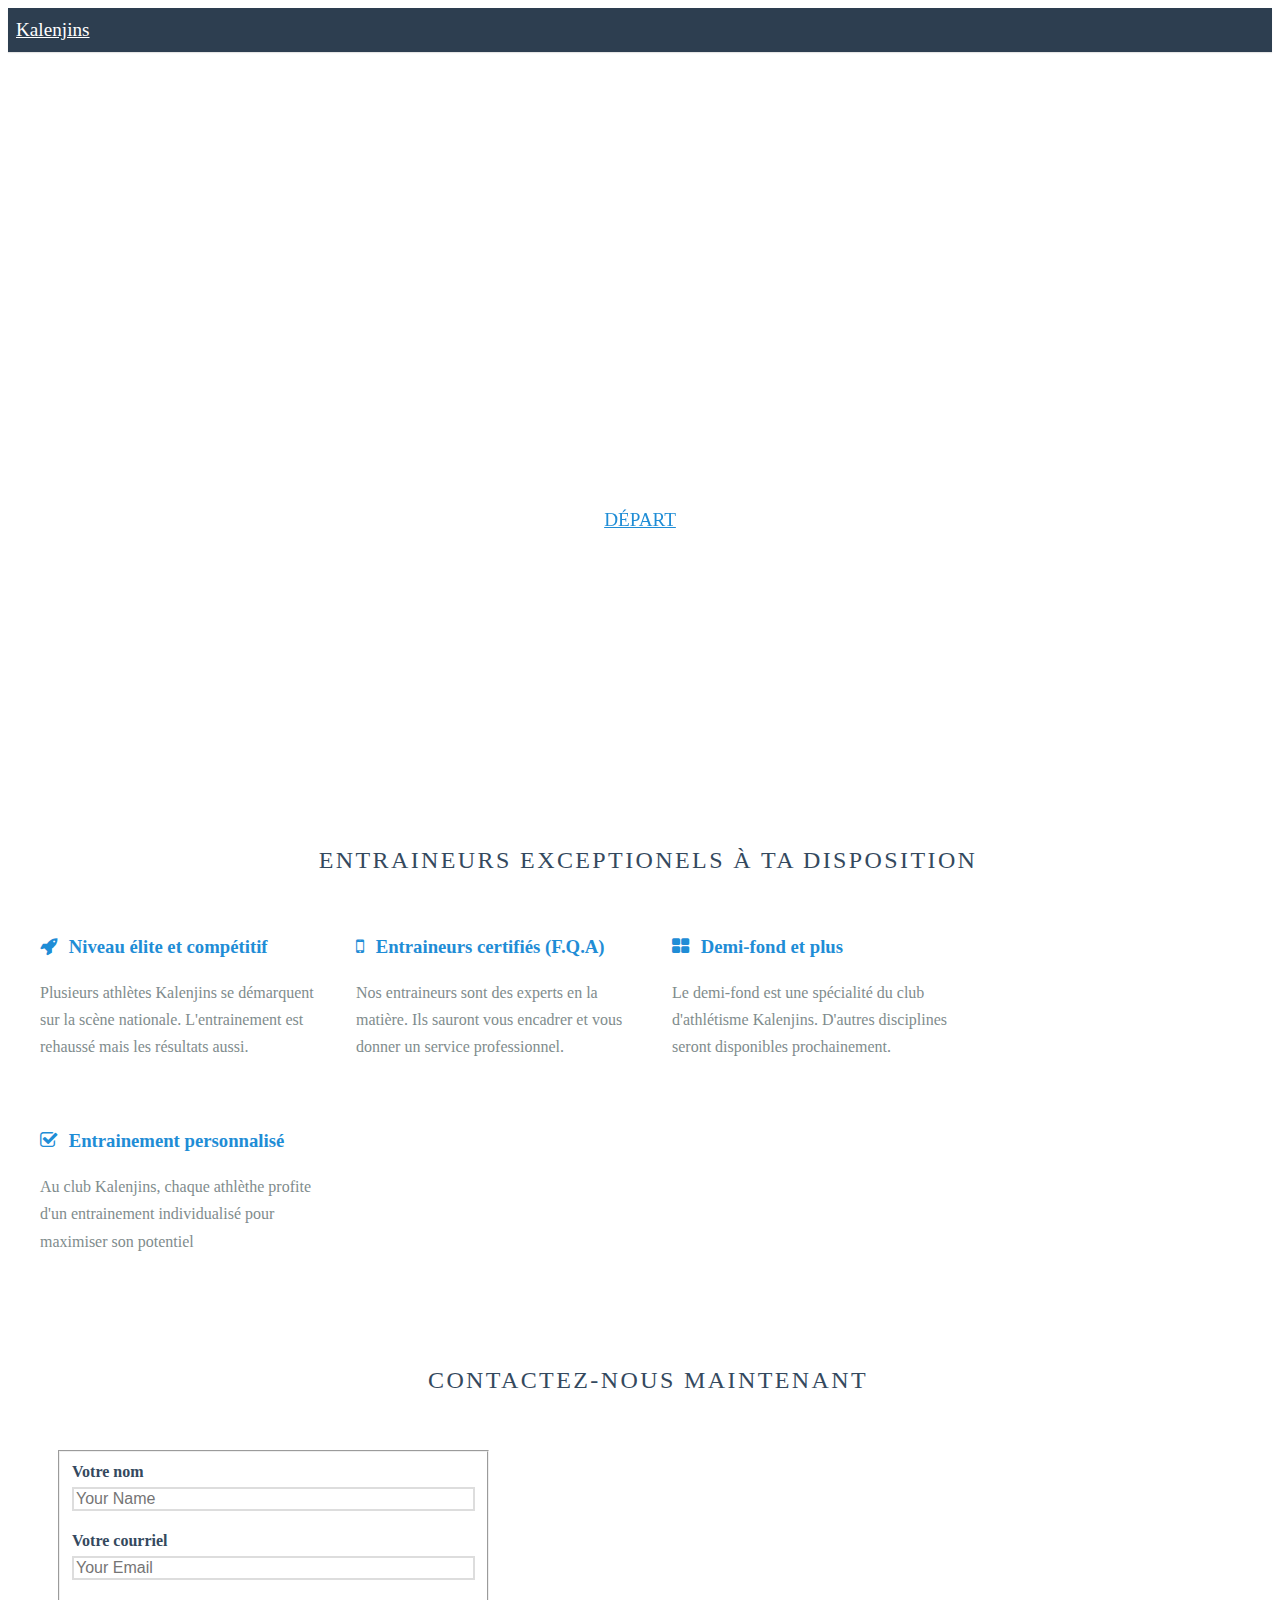
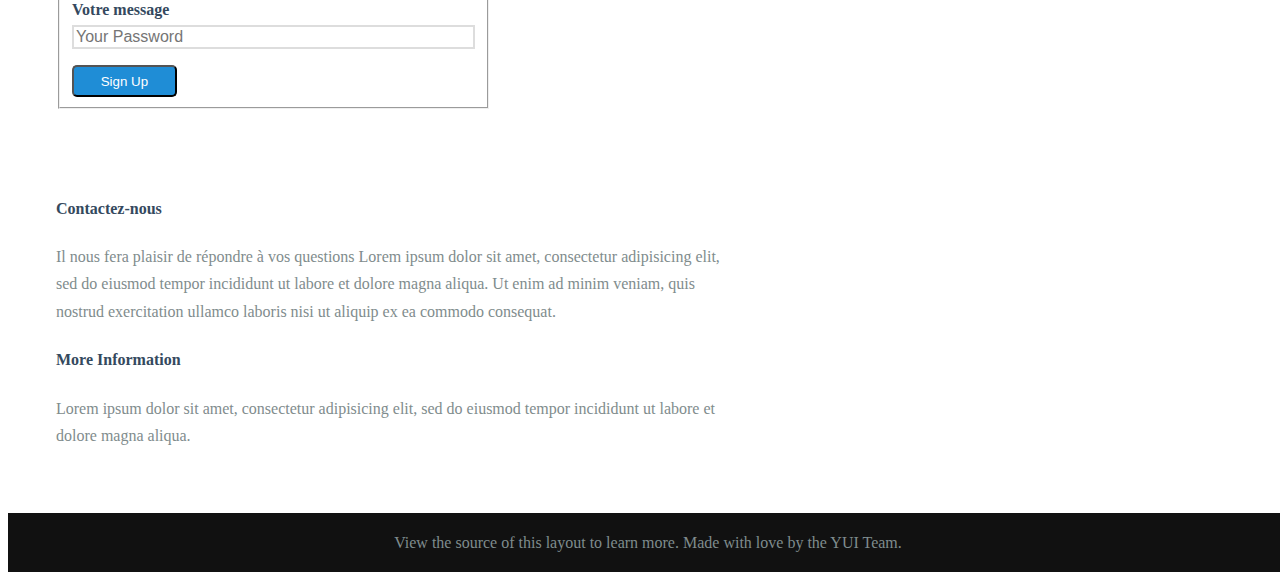
==== commit ab6cc62f: "nouvelle image de fond" ====
--- a/assets/index.html
+++ b/assets/index.html
@@ -2,138 +2,108 @@
 <html lang="en">
 <head>
     <meta charset="utf-8">
-<meta name="viewport" content="width=device-width, initial-scale=1.0">
-<meta name="description" content="A layout example that shows off a responsive product landing page.">
+    <meta name="viewport" content="width=device-width, initial-scale=1.0">
+    <meta name="description" content="Kalenjins, club d'Athlétisme, Demi-Fond, pelouse et piste">
 
-    <title>Landing Page &ndash; Layout Examples &ndash; Pure</title>
+    <title>Kalenjins</title>
+    <link rel="stylesheet" href="http://yui.yahooapis.com/pure/0.4.2/pure.css">
 
-    
-
-
-
-
-
-
-<link rel="stylesheet" href="http://yui.yahooapis.com/pure/0.4.2/pure.css">
-
-
-
-  
     <!--[if lte IE 8]>
         <link rel="stylesheet" href="css/main-grid-old-ie.css">
     <![endif]-->
     <!--[if gt IE 8]><!-->
         <link rel="stylesheet" href="css/main-grid.css">
     <!--<![endif]-->
-  
 
-  
     <!--[if lte IE 8]>
         <link rel="stylesheet" href="css/layouts/marketing-old-ie.css">
     <![endif]-->
     <!--[if gt IE 8]><!-->
         <link rel="stylesheet" href="css/layouts/marketing.css">
     <!--<![endif]-->
-  
 
-
-
-<link rel="stylesheet" href="http://netdna.bootstrapcdn.com/font-awesome/4.0.3/css/font-awesome.css">
-
-
-    
-
-    
-
-    
-
+    <link rel="stylesheet" href="css/kalenjins.css">
+    <link rel="stylesheet" href="http://netdna.bootstrapcdn.com/font-awesome/4.0.3/css/font-awesome.css">
 </head>
 <body>
 
-
-
-
-
-
-
-
-
 <div class="header">
     <div class="home-menu pure-menu pure-menu-open pure-menu-horizontal pure-menu-fixed">
-        <a class="pure-menu-heading" href="">Your Site</a>
+        <a class="pure-menu-heading" href="">Kalenjins</a>
 
-        <ul>
+        <!--ul>
             <li class="pure-menu-selected"><a href="#">Home</a></li>
             <li><a href="#">Tour</a></li>
             <li><a href="#">Sign Up</a></li>
-        </ul>
+        </ul-->
     </div>
 </div>
 
 <div class="splash-container">
     <div class="splash">
-        <h1 class="splash-head">Big Bold Text</h1>
+        <h1 class="splash-head">Dépasse-toi</h1>
         <p class="splash-subhead">
-            Lorem ipsum dolor sit amet, consectetur adipisicing elit.
+            Passe à l'autre niveau avec le club d'athlétisme Kalenjins
         </p>
         <p>
-            <a href="http://purecss.io" class="pure-button pure-button-primary">Get Started</a>
+            <a href="#contact" class="pure-button pure-button-primary">Départ</a>
         </p>
     </div>
 </div>
 
 <div class="content-wrapper">
     <div class="content">
-        <h2 class="content-head is-center">Excepteur sint occaecat cupidatat.</h2>
+        <h2 class="content-head is-center">Entraineurs exceptionels à ta disposition</h2>
 
         <div class="pure-g">
             <div class="l-box pure-u-1 pure-u-med-1-2 pure-u-lrg-1-4">
 
                 <h3 class="content-subhead">
                     <i class="fa fa-rocket"></i>
-                    Get Started Quickly
+                    Niveau élite et compétitif
                 </h3>
                 <p>
-                    Phasellus eget enim eu lectus faucibus vestibulum. Suspendisse sodales pellentesque elementum.
+                    Plusieurs athlètes Kalenjins se démarquent sur la scène nationale.  L'entrainement est rehaussé mais les résultats aussi.
                 </p>
             </div>
             <div class="l-box pure-u-1 pure-u-med-1-2 pure-u-lrg-1-4">
                 <h3 class="content-subhead">
                     <i class="fa fa-mobile"></i>
-                    Responsive Layouts
+                    Entraineurs certifiés (F.Q.A)
                 </h3>
                 <p>
-                    Phasellus eget enim eu lectus faucibus vestibulum. Suspendisse sodales pellentesque elementum.
+                    Nos entraineurs sont des experts en la matière.  Ils sauront vous encadrer et vous donner un service professionnel.
                 </p>
             </div>
             <div class="l-box pure-u-1 pure-u-med-1-2 pure-u-lrg-1-4">
                 <h3 class="content-subhead">
                     <i class="fa fa-th-large"></i>
-                    Modular
+                    Demi-fond et plus
                 </h3>
                 <p>
-                    Phasellus eget enim eu lectus faucibus vestibulum. Suspendisse sodales pellentesque elementum.
+                    Le demi-fond est une spécialité du club d'athlétisme Kalenjins.
+                    D'autres disciplines seront disponibles prochainement.
                 </p>
             </div>
             <div class="l-box pure-u-1 pure-u-med-1-2 pure-u-lrg-1-4">
                 <h3 class="content-subhead">
                     <i class="fa fa-check-square-o"></i>
-                    Plays Nice
+                    Entrainement personnalisé
                 </h3>
                 <p>
-                    Phasellus eget enim eu lectus faucibus vestibulum. Suspendisse sodales pellentesque elementum.
-                </p>
+                    Au club Kalenjins, chaque athlèthe profite d'un entrainement
+                    individualisé pour maximiser son potentiel</p>
             </div>
         </div>
     </div>
 
-    <div class="ribbon l-box-lrg pure-g">
+    <!--div class="ribbon l-box-lrg pure-g">
         <div class="l-box-lrg is-center pure-u-1 pure-u-med-1-2 pure-u-lrg-2-5">
             <img class="pure-img-responsive" alt="File Icons" width="300" src="img/common/file-icons.png">
         </div>
         <div class="pure-u-1 pure-u-med-1-2 pure-u-lrg-3-5">
 
-            <h2 class="content-head content-head-ribbon">Laboris nisi ut aliquip.</h2>
+            <h2 class="content-head content-head-ribbon">On parle de nous.</h2>
 
             <p>
                 Lorem ipsum dolor sit amet, consectetur adipisicing elit, sed do eiusmod
@@ -142,24 +112,25 @@
                 consequat. Duis aute irure dolor.
             </p>
         </div>
-    </div>
+    </div-->
 
     <div class="content">
-        <h2 class="content-head is-center">Dolore magna aliqua. Uis aute irure.</h2>
+        <a id="contact"></a>
+        <h2 class="content-head is-center">Contactez-nous maintenant</h2>
 
         <div class="pure-g">
             <div class="l-box-lrg pure-u-1 pure-u-med-2-5">
                 <form class="pure-form pure-form-stacked">
                     <fieldset>
 
-                        <label for="email">Your Name</label>
+                        <label for="email">Votre nom</label>
                         <input id="email" type="text" placeholder="Your Name">
 
 
-                        <label for="email">Your Email</label>
+                        <label for="email">Votre courriel</label>
                         <input id="email" type="email" placeholder="Your Email">
 
-                        <label for="password">Your Password</label>
+                        <label for="password">Votre message</label>
                         <input id="password" type="password" placeholder="Your Password">
 
                         <button type="submit" class="pure-button">Sign Up</button>
@@ -168,8 +139,9 @@
             </div>
 
             <div class="l-box-lrg pure-u-1 pure-u-med-3-5">
-                <h4>Contact Us</h4>
+                <h4>Contactez-nous</h4>
                 <p>
+                    Il nous fera plaisir de répondre à vos questions
                     Lorem ipsum dolor sit amet, consectetur adipisicing elit, sed do eiusmod
                     tempor incididunt ut labore et dolore magna aliqua. Ut enim ad minim veniam,
                     quis nostrud exercitation ullamco laboris nisi ut aliquip ex ea commodo
@@ -204,8 +176,5 @@
 </script>
 
 
-
-
-
 </body>
 </html>
--- a/assets/css/kalenjins.css
+++ b/assets/css/kalenjins.css
@@ -0,0 +1,10 @@
+.splash-container {
+    background: transparent url('/img/running.jpg') 0 0 no-repeat fixed;
+    text-align: center;
+    background-size: cover;
+    filter: progid:DXImageTransform.Microsoft.AlphaImageLoader(src='/img/running.jpg', sizingMethod='scale');
+
+    width: 100%;
+    margin-bottom: 3em;
+    display: table;
+}
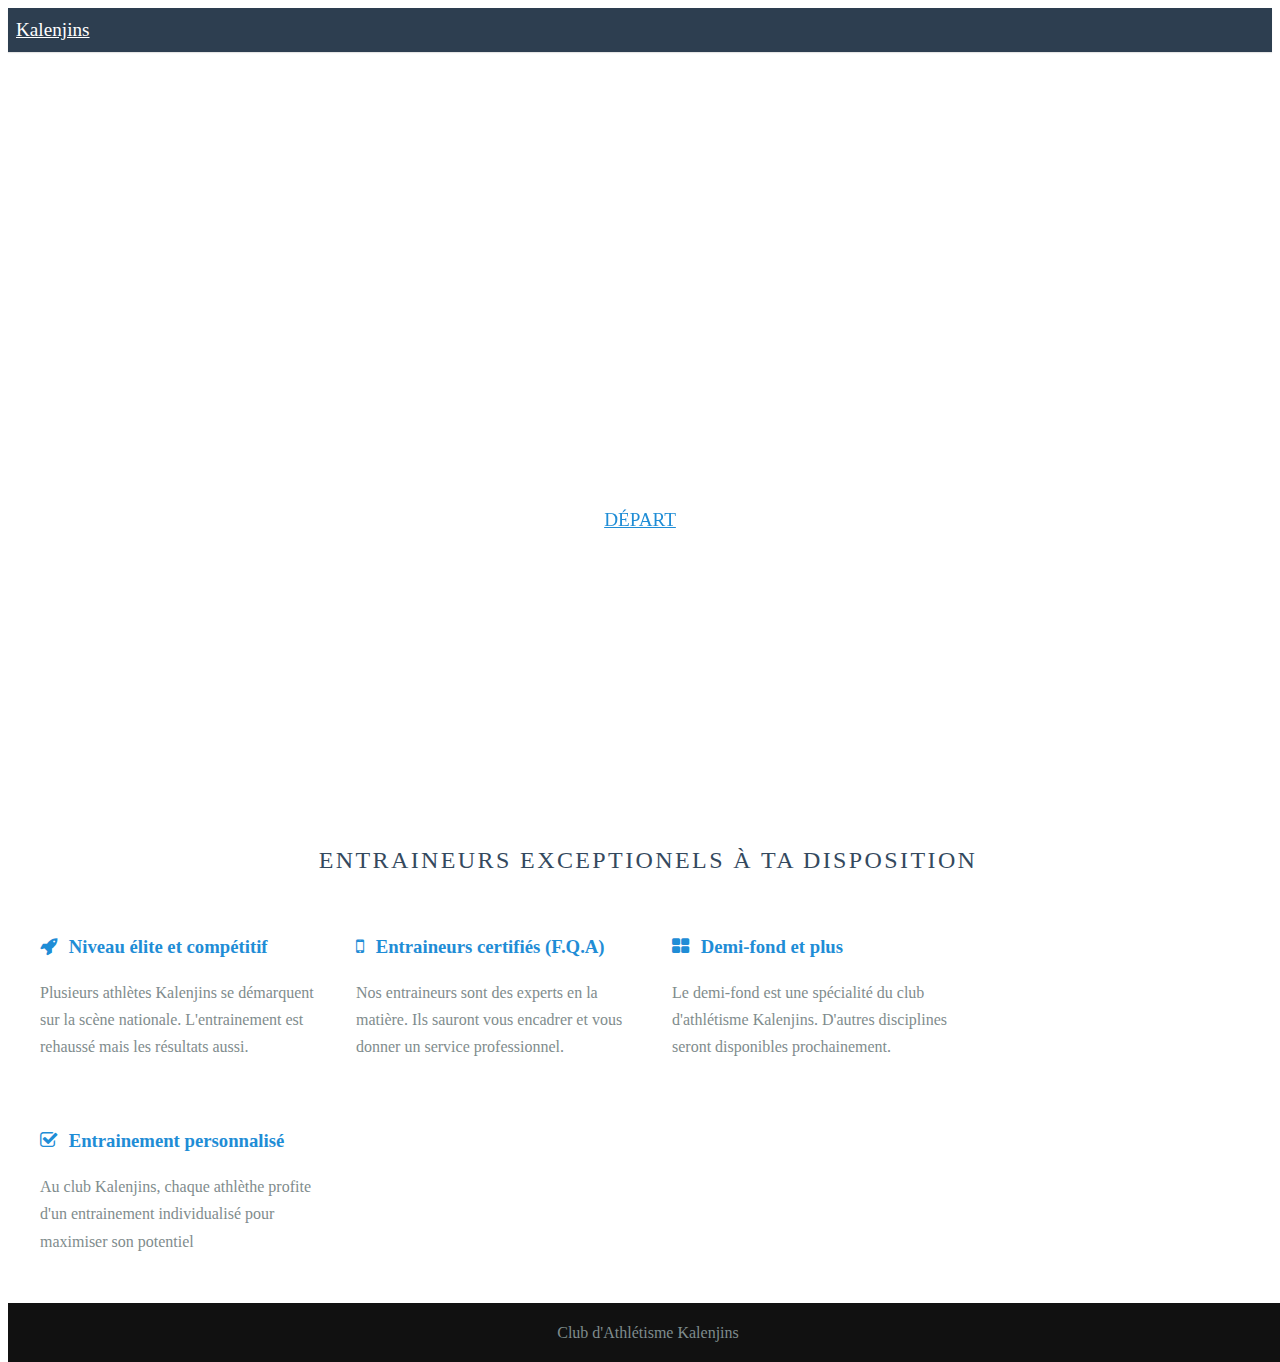
==== commit 67f2ca9d: "pas de formulaire" ====
--- a/assets/index.html
+++ b/assets/index.html
@@ -114,7 +114,7 @@
         </div>
     </div-->
 
-    <div class="content">
+    <!--div class="content">
         <a id="contact"></a>
         <h2 class="content-head is-center">Contactez-nous maintenant</h2>
 
@@ -156,10 +156,10 @@
             </div>
         </div>
 
-    </div>
+    </div-->
 
     <div class="footer l-box is-center">
-        View the source of this layout to learn more. Made with love by the YUI Team.
+        Club d'Athlétisme Kalenjins
     </div>
 
 </div>
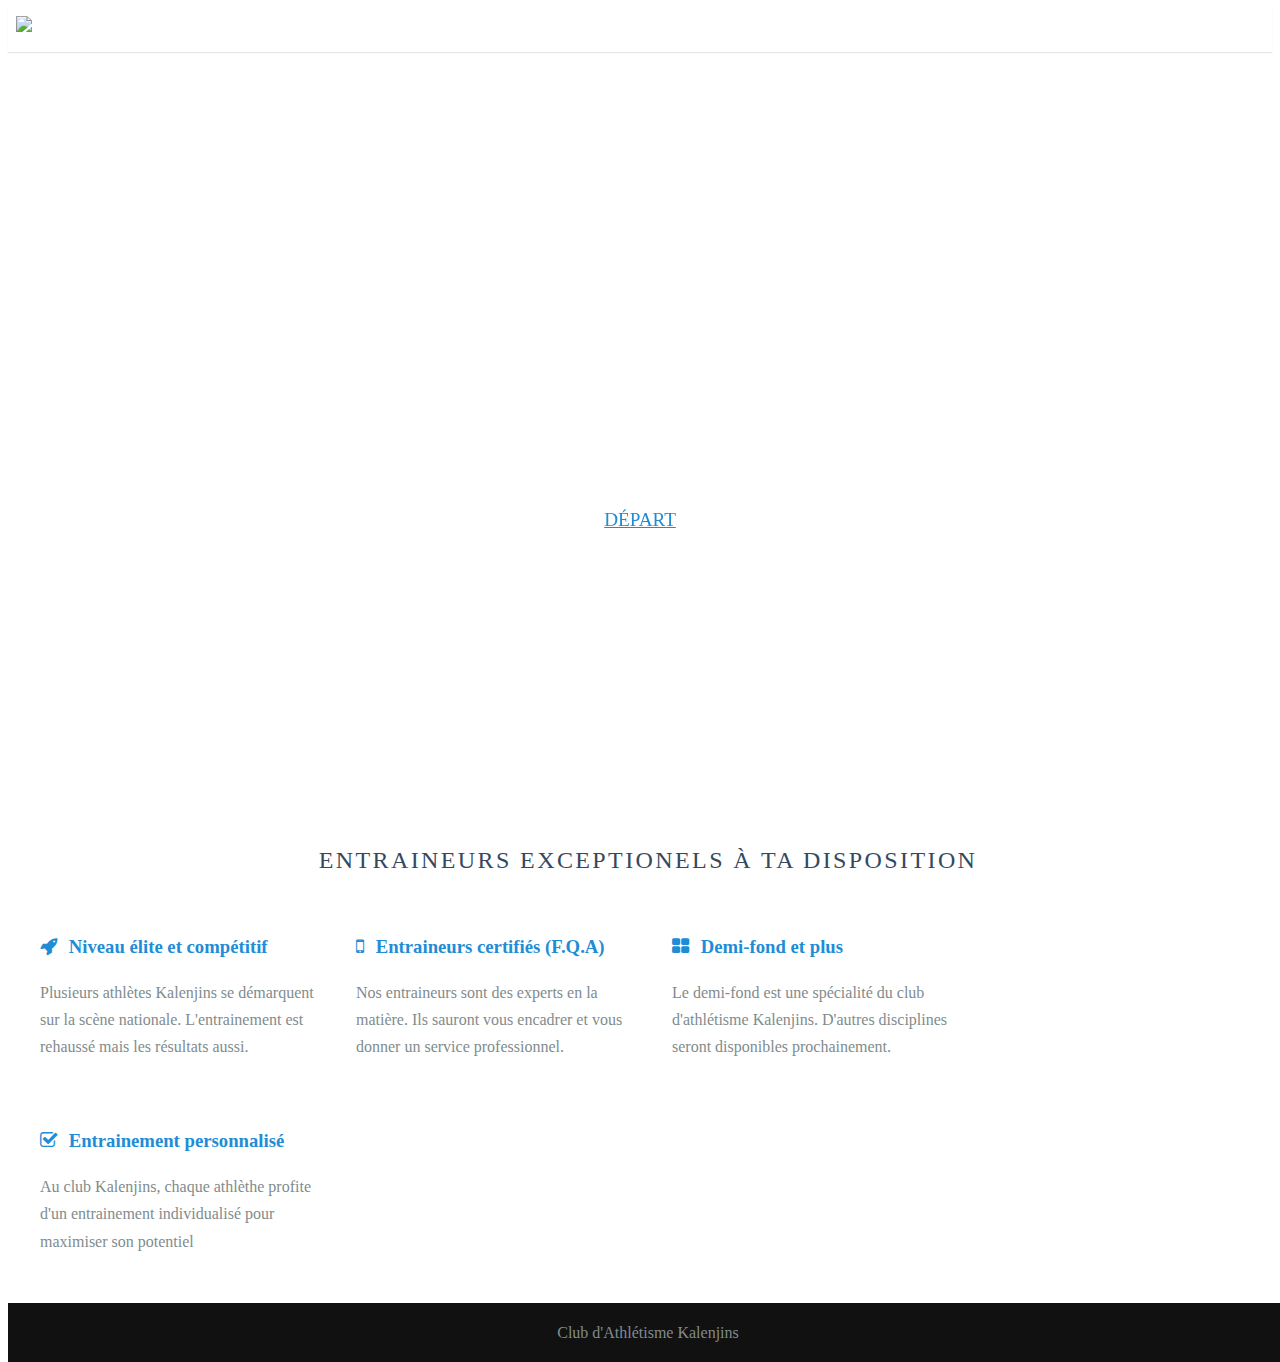
==== commit 70fbc012: "adding a simple logo" ====
--- a/assets/index.html
+++ b/assets/index.html
@@ -29,7 +29,9 @@
 
 <div class="header">
     <div class="home-menu pure-menu pure-menu-open pure-menu-horizontal pure-menu-fixed">
-        <a class="pure-menu-heading" href="">Kalenjins</a>
+        <a class="pure-menu-heading" href="">
+            <img class="pure-img-responsive" alt="File Icons" width="320" src="/img/klogo.png">
+        </a>
 
         <!--ul>
             <li class="pure-menu-selected"><a href="#">Home</a></li>
--- a/assets/css/layouts/marketing.css
+++ b/assets/css/layouts/marketing.css
@@ -96,7 +96,7 @@
     box-shadow: 0 1px 1px rgba(0,0,0, 0.10);
 }
 .home-menu.pure-menu-open {
-    background: #2d3e50;
+    background: #ffffff;
 }
 .pure-menu.pure-menu-open.pure-menu-fixed {
     /* Fixed menus normally have a border at the bottom. */
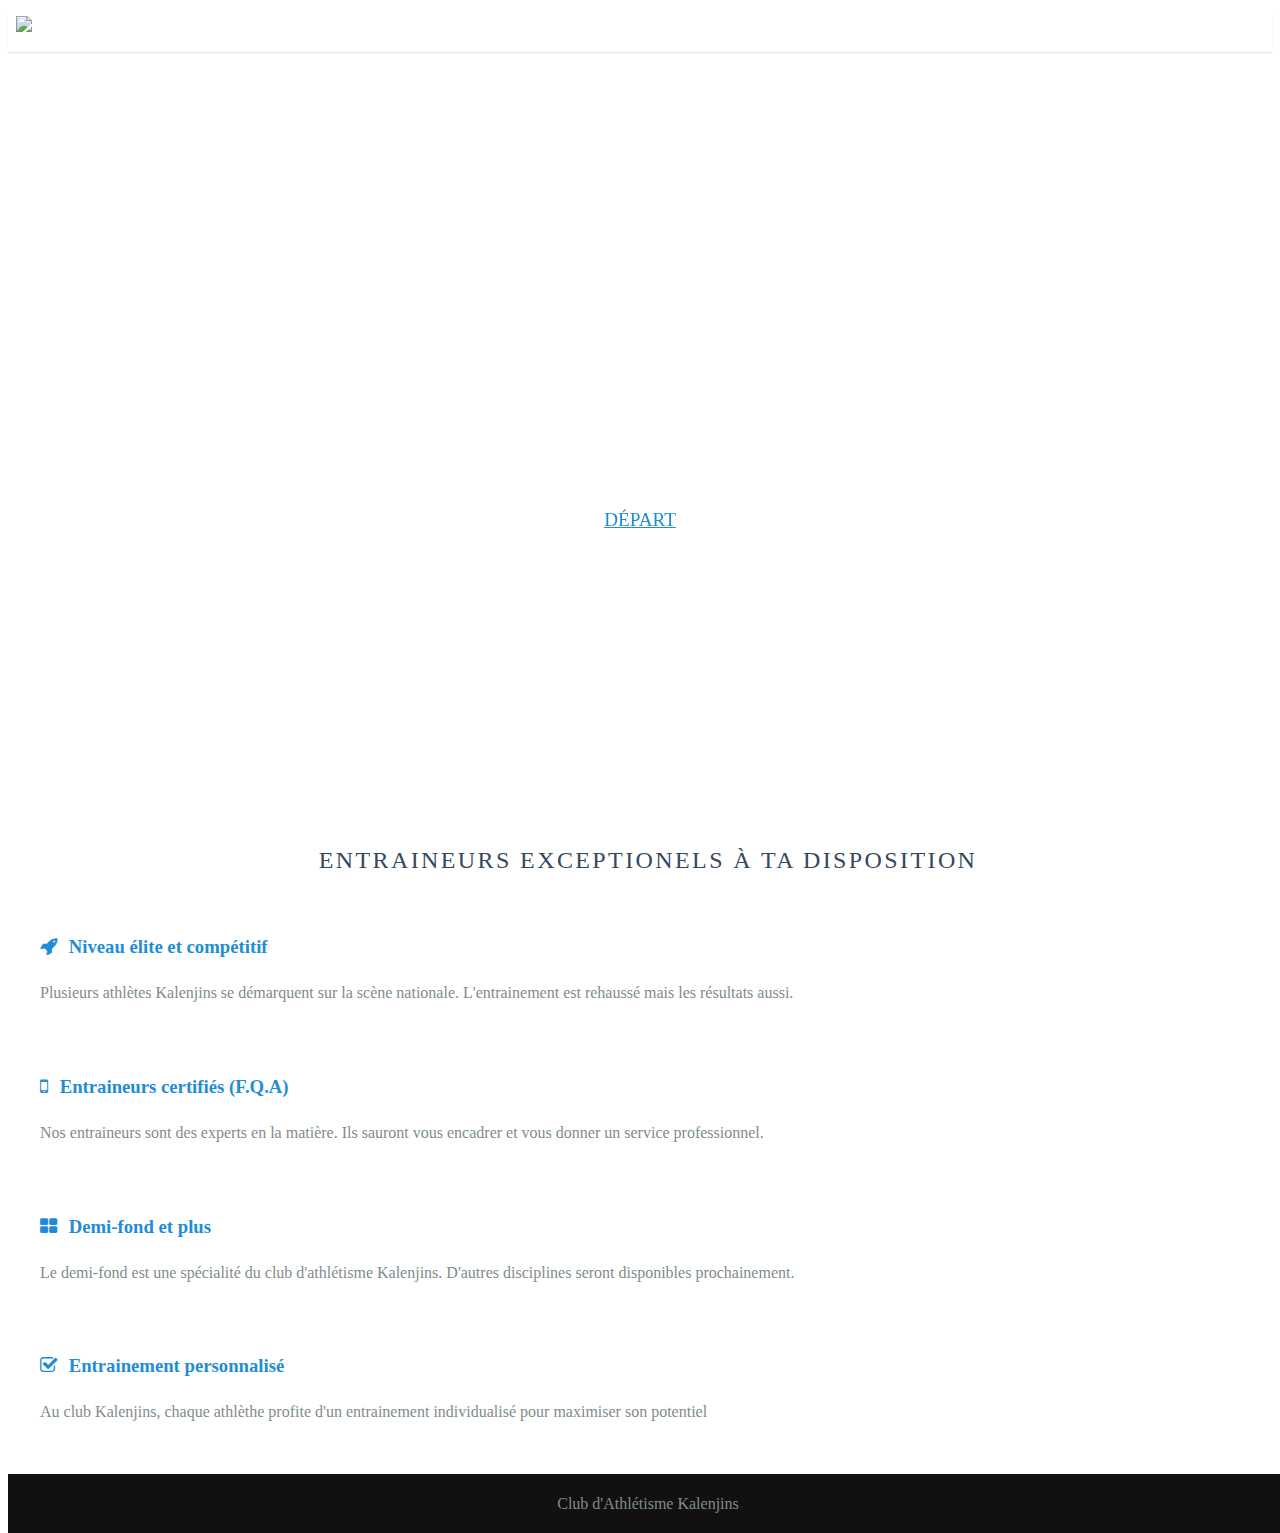
==== commit 26d7c3ab: "removing old main grid css and YUI load" ====
--- a/assets/index.html
+++ b/assets/index.html
@@ -6,21 +6,23 @@
     <meta name="description" content="Kalenjins, club d'Athlétisme, Demi-Fond, pelouse et piste">
 
     <title>Kalenjins</title>
-    <link rel="stylesheet" href="http://yui.yahooapis.com/pure/0.4.2/pure.css">
+    <link rel="stylesheet" href="http://yui.yahooapis.com/pure/0.5.0/pure-min.css">
 
     <!--[if lte IE 8]>
-        <link rel="stylesheet" href="css/main-grid-old-ie.css">
+        <link rel="stylesheet" href="http://yui.yahooapis.com/pure/0.5.0/grids-responsive-old-ie-min.css">
     <![endif]-->
     <!--[if gt IE 8]><!-->
-        <link rel="stylesheet" href="css/main-grid.css">
+        <link rel="stylesheet" href="http://yui.yahooapis.com/pure/0.5.0/grids-responsive-min.css">
     <!--<![endif]-->
 
+  
     <!--[if lte IE 8]>
         <link rel="stylesheet" href="css/layouts/marketing-old-ie.css">
     <![endif]-->
     <!--[if gt IE 8]><!-->
         <link rel="stylesheet" href="css/layouts/marketing.css">
     <!--<![endif]-->
+
 
     <link rel="stylesheet" href="css/kalenjins.css">
     <link rel="stylesheet" href="http://netdna.bootstrapcdn.com/font-awesome/4.0.3/css/font-awesome.css">
@@ -35,7 +37,7 @@
 
         <!--ul>
             <li class="pure-menu-selected"><a href="#">Home</a></li>
-            <li><a href="#">Tour</a></li>
+            <li><a href="#">Partenaires</a></li>
             <li><a href="#">Sign Up</a></li>
         </ul-->
     </div>
@@ -166,17 +168,5 @@
 
 </div>
 
-<script src="http://yui.yahooapis.com/3.14.1/build/yui/yui.js"></script>
-<script>
-YUI().use('node-base', 'node-event-delegate', function (Y) {
-    // This just makes sure that the href="#" attached to the <a> elements
-    // don't scroll you back up the page.
-    Y.one('body').delegate('click', function (e) {
-        e.preventDefault();
-    }, 'a[href="#"]');
-});
-</script>
-
-
 </body>
 </html>
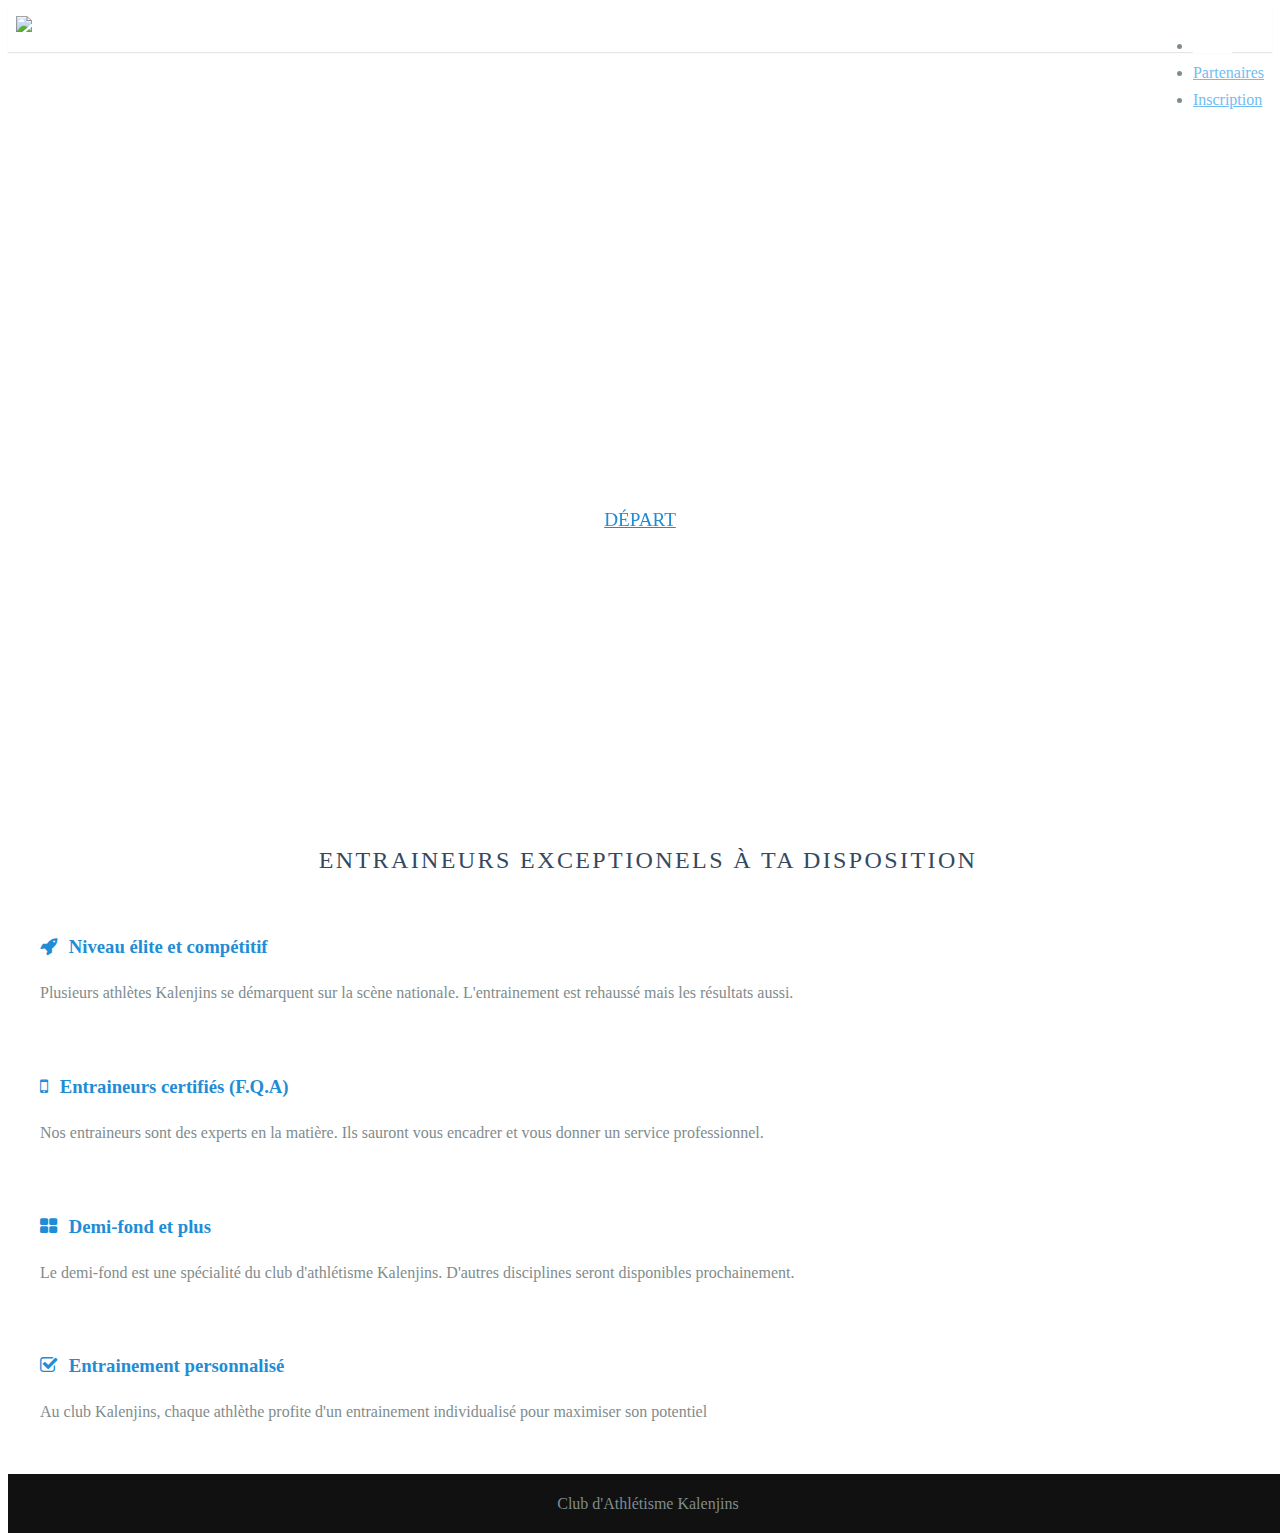
==== commit c86fbcfb: "cleaning up gh-pages branch" ====
--- a/assets/index.html
+++ b/assets/index.html
@@ -35,11 +35,11 @@
             <img class="pure-img-responsive" alt="File Icons" width="320" src="/img/klogo.png">
         </a>
 
-        <!--ul>
+        <ul>
             <li class="pure-menu-selected"><a href="#">Home</a></li>
             <li><a href="#">Partenaires</a></li>
-            <li><a href="#">Sign Up</a></li>
-        </ul-->
+            <li><a href="#">Inscription</a></li>
+        </ul>
     </div>
 </div>
 
@@ -60,7 +60,7 @@
         <h2 class="content-head is-center">Entraineurs exceptionels à ta disposition</h2>
 
         <div class="pure-g">
-            <div class="l-box pure-u-1 pure-u-med-1-2 pure-u-lrg-1-4">
+            <div class="l-box pure-u-1 pure-u-md-1-2 pure-u-lg-1-4">
 
                 <h3 class="content-subhead">
                     <i class="fa fa-rocket"></i>
@@ -70,7 +70,7 @@
                     Plusieurs athlètes Kalenjins se démarquent sur la scène nationale.  L'entrainement est rehaussé mais les résultats aussi.
                 </p>
             </div>
-            <div class="l-box pure-u-1 pure-u-med-1-2 pure-u-lrg-1-4">
+            <div class="l-box pure-u-1 pure-u-md-1-2 pure-u-lg-1-4">
                 <h3 class="content-subhead">
                     <i class="fa fa-mobile"></i>
                     Entraineurs certifiés (F.Q.A)
@@ -79,7 +79,7 @@
                     Nos entraineurs sont des experts en la matière.  Ils sauront vous encadrer et vous donner un service professionnel.
                 </p>
             </div>
-            <div class="l-box pure-u-1 pure-u-med-1-2 pure-u-lrg-1-4">
+            <div class="l-box pure-u-1 pure-u-md-1-2 pure-u-lg-1-4">
                 <h3 class="content-subhead">
                     <i class="fa fa-th-large"></i>
                     Demi-fond et plus
@@ -89,7 +89,7 @@
                     D'autres disciplines seront disponibles prochainement.
                 </p>
             </div>
-            <div class="l-box pure-u-1 pure-u-med-1-2 pure-u-lrg-1-4">
+            <div class="l-box pure-u-1 pure-u-md-1-2 pure-u-lg-1-4">
                 <h3 class="content-subhead">
                     <i class="fa fa-check-square-o"></i>
                     Entrainement personnalisé
@@ -102,12 +102,12 @@
     </div>
 
     <!--div class="ribbon l-box-lrg pure-g">
-        <div class="l-box-lrg is-center pure-u-1 pure-u-med-1-2 pure-u-lrg-2-5">
+        <div class="l-box-lrg is-center pure-u-1 pure-u-md-1-2 pure-u-lg-2-5">
             <img class="pure-img-responsive" alt="File Icons" width="300" src="img/common/file-icons.png">
         </div>
-        <div class="pure-u-1 pure-u-med-1-2 pure-u-lrg-3-5">
+        <div class="pure-u-1 pure-u-md-1-2 pure-u-lg-3-5">
 
-            <h2 class="content-head content-head-ribbon">On parle de nous.</h2>
+            <h2 class="content-head content-head-ribbon">Laboris nisi ut aliquip.</h2>
 
             <p>
                 Lorem ipsum dolor sit amet, consectetur adipisicing elit, sed do eiusmod
@@ -116,25 +116,24 @@
                 consequat. Duis aute irure dolor.
             </p>
         </div>
-    </div-->
+    </div>
 
-    <!--div class="content">
-        <a id="contact"></a>
-        <h2 class="content-head is-center">Contactez-nous maintenant</h2>
+    <div class="content">
+        <h2 class="content-head is-center">Dolore magna aliqua. Uis aute irure.</h2>
 
         <div class="pure-g">
-            <div class="l-box-lrg pure-u-1 pure-u-med-2-5">
+            <div class="l-box-lrg pure-u-1 pure-u-md-2-5">
                 <form class="pure-form pure-form-stacked">
                     <fieldset>
 
-                        <label for="email">Votre nom</label>
-                        <input id="email" type="text" placeholder="Your Name">
+                        <label for="name">Your Name</label>
+                        <input id="name" type="text" placeholder="Your Name">
 
 
-                        <label for="email">Votre courriel</label>
+                        <label for="email">Your Email</label>
                         <input id="email" type="email" placeholder="Your Email">
 
-                        <label for="password">Votre message</label>
+                        <label for="password">Your Password</label>
                         <input id="password" type="password" placeholder="Your Password">
 
                         <button type="submit" class="pure-button">Sign Up</button>
@@ -142,10 +141,9 @@
                 </form>
             </div>
 
-            <div class="l-box-lrg pure-u-1 pure-u-med-3-5">
-                <h4>Contactez-nous</h4>
+            <div class="l-box-lrg pure-u-1 pure-u-md-3-5">
+                <h4>Contact Us</h4>
                 <p>
-                    Il nous fera plaisir de répondre à vos questions
                     Lorem ipsum dolor sit amet, consectetur adipisicing elit, sed do eiusmod
                     tempor incididunt ut labore et dolore magna aliqua. Ut enim ad minim veniam,
                     quis nostrud exercitation ullamco laboris nisi ut aliquip ex ea commodo
